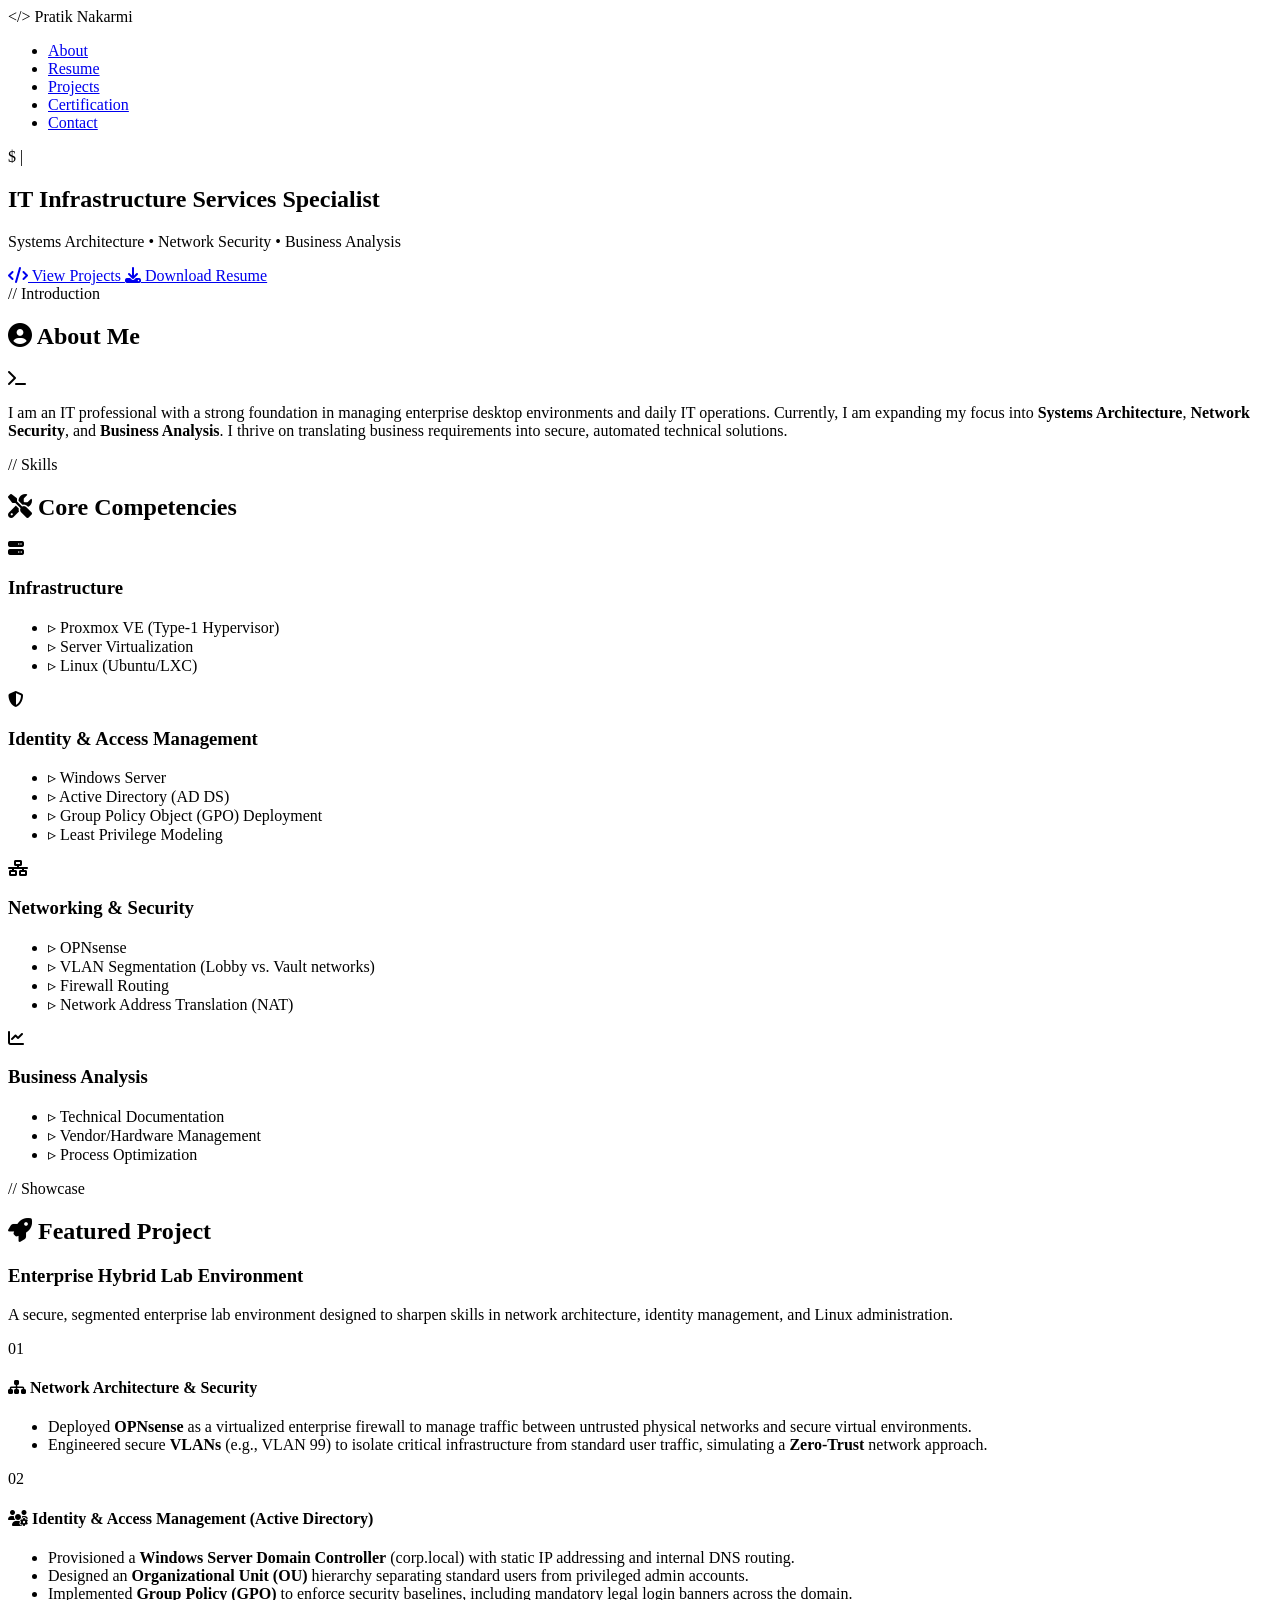
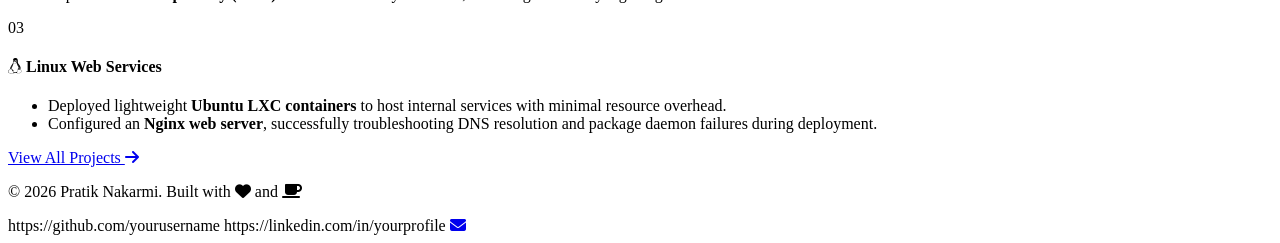
==== html/index.html @ 3f7ad0c5 "Rename index.html to html/index.html" ====
<!DOCTYPE html>
<html lang="en">
<head>
    <meta charset="UTF-8">
    <meta name="viewport" content="width=device-width, initial-scale=1.0">
    <title>Pratik Nakarmi | IT Infrastructure Specialist</title>
    
    <!-- This links to our custom stylesheet -->
    <link rel="stylesheet" href="css/style.css">
    
    <!-- Font Awesome for icons (networking, server icons, etc.) -->
    <link rel="stylesheet" href="https://cdnjs.cloudflare.com/ajax/libs/font-awesome/6.4.0/css/all.min.css">
    
    <!-- Google Fonts for a modern, clean look -->
    <link href="https://fonts.googleapis.com/css2?family=Inter:wght@300;400;600;700&family=Fira+Code:wght@400;500&display=swap" rel="stylesheet">
</head>
    <link rel="stylesheet" href="style.css">

    <script src="main.js"></script>
    <body>
    <!-- Navigation Bar - Sticky at the top -->
    <nav class="navbar">
        <div class="container">
            <!-- Your name/logo on the left -->
            <div class="nav-brand">
                <span class="brand-icon">&lt;/&gt;</span>
                <span class="brand-name">Pratik Nakarmi</span>
            </div>
            
            <!-- Navigation links on the right -->
            <ul class="nav-links">
                <li><a href="index.html" class="active">About</a></li>
                <li><a href="resume.html">Resume</a></li>
                <li><a href="projects.html">Projects</a></li>
                <li><a href="Certification.html">Certification</a></li>
                <li><a href="contact.html">Contact</a></li>
            </ul>
            
            <!-- Mobile menu toggle (hamburger icon) -->
            <div class="hamburger">
                <span></span>
                <span></span>
                <span></span>
            </div>
        </div>
    </nav>

    <!-- Hero Section - First thing visitors see -->
    <section class="hero">
        <div class="container">
            <!-- Animated background effect -->
            <div class="hero-background">
                <div class="grid-overlay"></div>
            </div>
            
            <div class="hero-content">
                <!-- Terminal-style greeting animation -->
                <div class="terminal-text">
                    <span class="prompt">$</span>
                    <span class="typed-text"></span>
                    <span class="cursor">|</span>
                </div>
                
                <h1 class="hero-title">
                    IT Infrastructure Services Specialist
                </h1>
                
                <p class="hero-subtitle">
                    Systems Architecture • Network Security • Business Analysis
                </p>
                
                <!-- Call-to-action buttons -->
                <div class="hero-buttons">
                    <a href="projects.html" class="btn btn-primary">
                        <i class="fas fa-code"></i> View Projects
                    </a>
                    <a href="assets/resume.pdf" download class="btn btn-secondary">
                        <i class="fas fa-download"></i> Download Resume
                    </a>
                </div>
            </div>
        </div>
    </section>

    <!-- About Me Section -->
    <section class="about">
        <div class="container">
            <div class="section-header">
                <span class="section-tag">// Introduction</span>
                <h2 class="section-title">
                    <i class="fas fa-user-circle"></i> About Me
                </h2>
            </div>
            
            <div class="about-content">
                <!-- Profile card with glowing border effect -->
                <div class="profile-card">
                    <div class="profile-icon">
                        <i class="fas fa-terminal"></i>
                    </div>
                    <p class="about-text">
                        I am an IT professional with a strong foundation in managing enterprise desktop environments and daily IT operations. Currently, I am expanding my focus into <strong>Systems Architecture</strong>, <strong>Network Security</strong>, and <strong>Business Analysis</strong>. I thrive on translating business requirements into secure, automated technical solutions.
                    </p>
                </div>
            </div>
        </div>
    </section>

    <!-- Core Competencies Section -->
    <section class="competencies">
        <div class="container">
            <div class="section-header">
                <span class="section-tag">// Skills</span>
                <h2 class="section-title">
                    <i class="fas fa-tools"></i> Core Competencies
                </h2>
            </div>
            
            <!-- Grid of skill cards with hover effects -->
            <div class="competencies-grid">
                
                <!-- Infrastructure Card -->
                <div class="competency-card">
                    <div class="card-icon">
                        <i class="fas fa-server"></i>
                    </div>
                    <h3 class="card-title">Infrastructure</h3>
                    <ul class="card-list">
                        <li><span class="bullet">▹</span> Proxmox VE (Type-1 Hypervisor)</li>
                        <li><span class="bullet">▹</span> Server Virtualization</li>
                        <li><span class="bullet">▹</span> Linux (Ubuntu/LXC)</li>
                    </ul>
                </div>

                <!-- Identity & Access Management Card -->
                <div class="competency-card">
                    <div class="card-icon">
                        <i class="fas fa-shield-alt"></i>
                    </div>
                    <h3 class="card-title">Identity & Access Management</h3>
                    <ul class="card-list">
                        <li><span class="bullet">▹</span> Windows Server</li>
                        <li><span class="bullet">▹</span> Active Directory (AD DS)</li>
                        <li><span class="bullet">▹</span> Group Policy Object (GPO) Deployment</li>
                        <li><span class="bullet">▹</span> Least Privilege Modeling</li>
                    </ul>
                </div>

                <!-- Networking & Security Card -->
                <div class="competency-card">
                    <div class="card-icon">
                        <i class="fas fa-network-wired"></i>
                    </div>
                    <h3 class="card-title">Networking & Security</h3>
                    <ul class="card-list">
                        <li><span class="bullet">▹</span> OPNsense</li>
                        <li><span class="bullet">▹</span> VLAN Segmentation (Lobby vs. Vault networks)</li>
                        <li><span class="bullet">▹</span> Firewall Routing</li>
                        <li><span class="bullet">▹</span> Network Address Translation (NAT)</li>
                    </ul>
                </div>

                <!-- Business Analysis Card -->
                <div class="competency-card">
                    <div class="card-icon">
                        <i class="fas fa-chart-line"></i>
                    </div>
                    <h3 class="card-title">Business Analysis</h3>
                    <ul class="card-list">
                        <li><span class="bullet">▹</span> Technical Documentation</li>
                        <li><span class="bullet">▹</span> Vendor/Hardware Management</li>
                        <li><span class="bullet">▹</span> Process Optimization</li>
                    </ul>
                </div>

            </div>
        </div>
    </section>

    <!-- Featured Project Section -->
    <section class="featured-project">
        <div class="container">
            <div class="section-header">
                <span class="section-tag">// Showcase</span>
                <h2 class="section-title">
                    <i class="fas fa-rocket"></i> Featured Project
                </h2>
            </div>

            <!-- Main project card -->
            <div class="project-showcase">
                <div class="project-header">
                    <h3 class="project-title">Enterprise Hybrid Lab Environment</h3>
                    <p class="project-subtitle">
                        A secure, segmented enterprise lab environment designed to sharpen skills in network architecture, identity management, and Linux administration.
                    </p>
                </div>

                <!-- Three detailed subsections -->
                <div class="project-details">
                    
                    <!-- Network Architecture -->
                    <div class="detail-card">
                        <div class="detail-number">01</div>
                        <div class="detail-content">
                            <h4 class="detail-title">
                                <i class="fas fa-sitemap"></i> Network Architecture & Security
                            </h4>
                            <ul class="detail-list">
                                <li>Deployed <strong>OPNsense</strong> as a virtualized enterprise firewall to manage traffic between untrusted physical networks and secure virtual environments.</li>
                                <li>Engineered secure <strong>VLANs</strong> (e.g., VLAN 99) to isolate critical infrastructure from standard user traffic, simulating a <strong>Zero-Trust</strong> network approach.</li>
                            </ul>
                        </div>
                    </div>

                    <!-- Active Directory -->
                    <div class="detail-card">
                        <div class="detail-number">02</div>
                        <div class="detail-content">
                            <h4 class="detail-title">
                                <i class="fas fa-users-cog"></i> Identity & Access Management (Active Directory)
                            </h4>
                            <ul class="detail-list">
                                <li>Provisioned a <strong>Windows Server Domain Controller</strong> (corp.local) with static IP addressing and internal DNS routing.</li>
                                <li>Designed an <strong>Organizational Unit (OU)</strong> hierarchy separating standard users from privileged admin accounts.</li>
                                <li>Implemented <strong>Group Policy (GPO)</strong> to enforce security baselines, including mandatory legal login banners across the domain.</li>
                            </ul>
                        </div>
                    </div>

                    <!-- Linux Web Services -->
                    <div class="detail-card">
                        <div class="detail-number">03</div>
                        <div class="detail-content">
                            <h4 class="detail-title">
                                <i class="fab fa-linux"></i> Linux Web Services
                            </h4>
                            <ul class="detail-list">
                                <li>Deployed lightweight <strong>Ubuntu LXC containers</strong> to host internal services with minimal resource overhead.</li>
                                <li>Configured an <strong>Nginx web server</strong>, successfully troubleshooting DNS resolution and package daemon failures during deployment.</li>
                            </ul>
                        </div>
                    </div>

                </div>

                <!-- Link to more projects -->
                <div class="project-cta">
                    <a href="projects.html" class="btn btn-outline">
                        View All Projects <i class="fas fa-arrow-right"></i>
                    </a>
                </div>
            </div>
        </div>
    </section>

    <!-- Footer -->
    <footer class="footer">
        <div class="container">
            <p class="footer-text">
                &copy; 2026 Pratik Nakarmi. Built with <i class="fas fa-heart"></i> and <i class="fas fa-coffee"></i>
            </p>
            <div class="footer-links">
                https://github.com/yourusername
                https://linkedin.com/in/yourprofile
                <a href="mailto:your.email@gmail.com" title="Email">
                    <i class="fas fa-envelope"></i>
                </a>
            </div>
        </div>
    </footer>

    <!-- Link to JavaScript file -->
    <script src="js/main.js"></script>
</body>
</html>
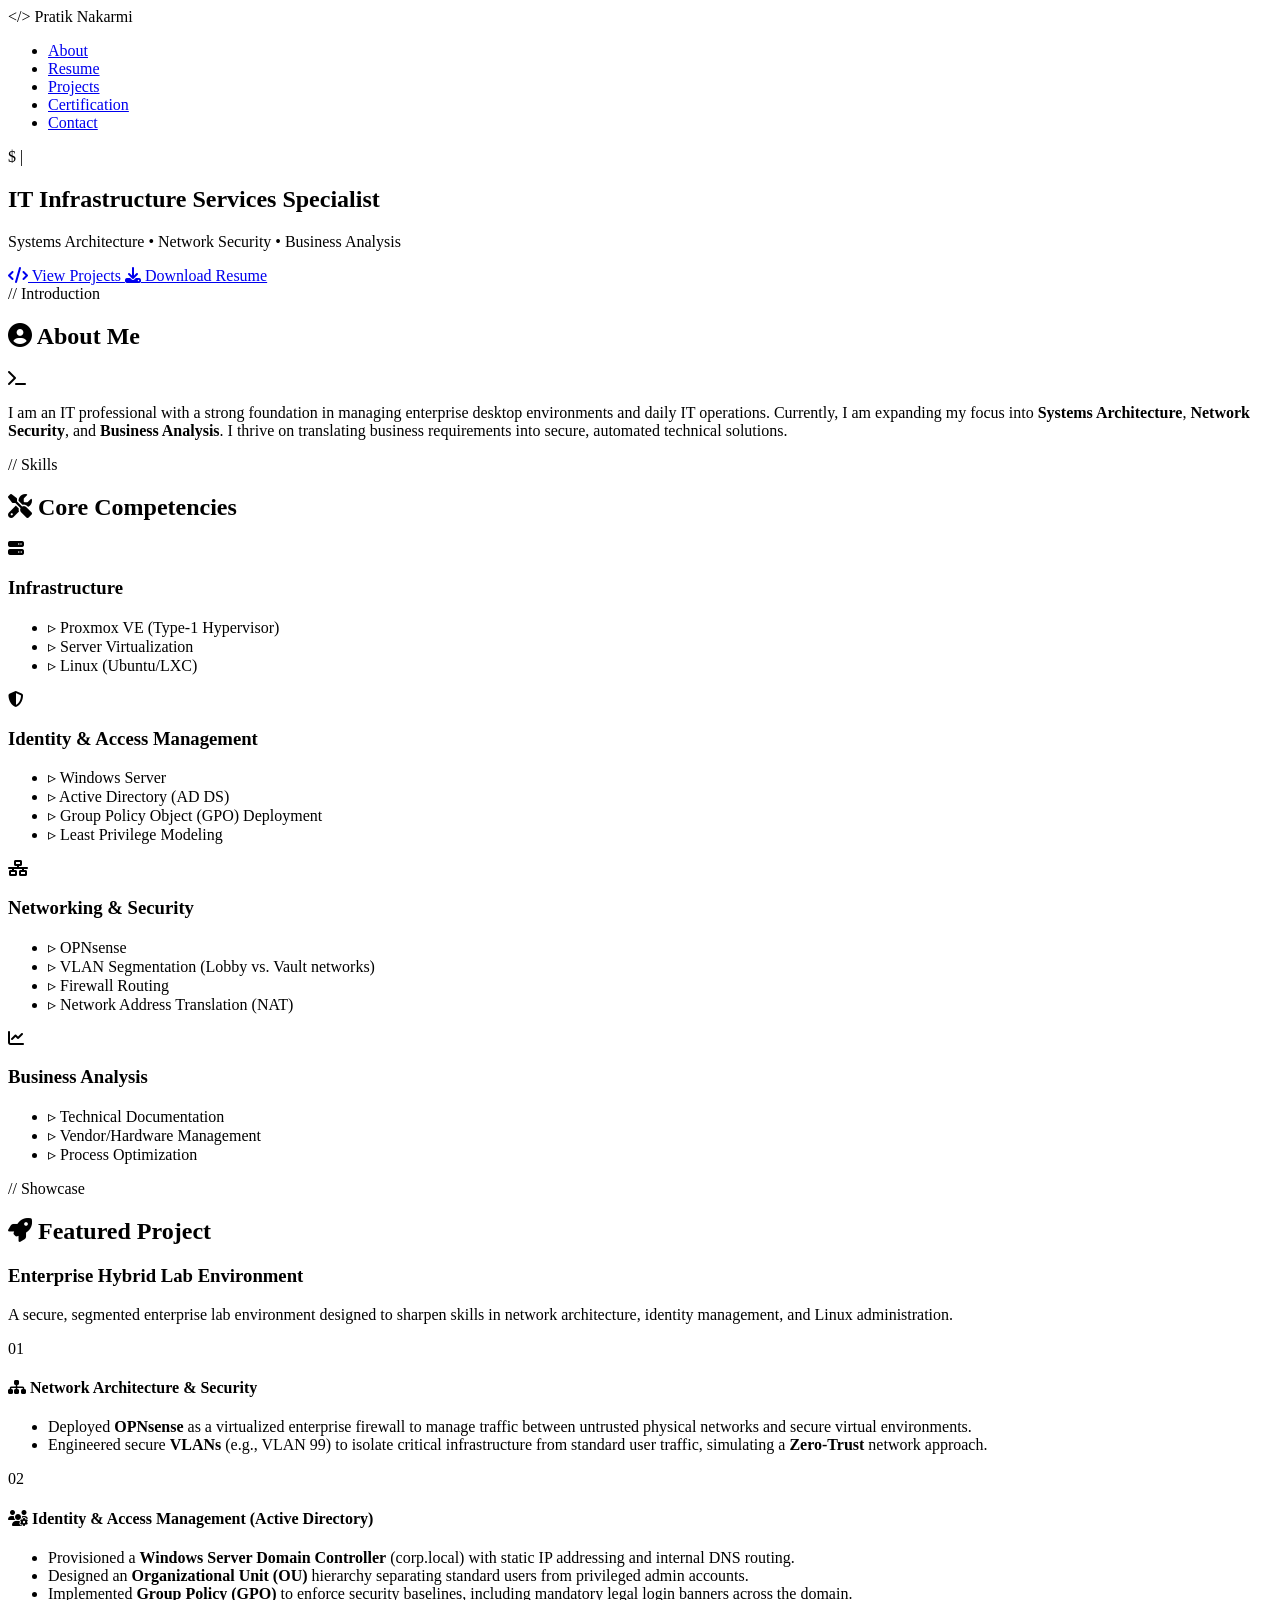
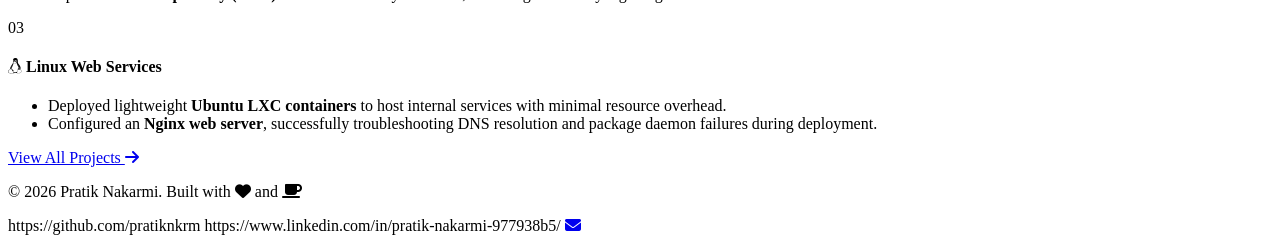
==== commit 4bc19412: "Update index.html" ====
--- a/html/index.html
+++ b/html/index.html
@@ -14,9 +14,9 @@
     <!-- Google Fonts for a modern, clean look -->
     <link href="https://fonts.googleapis.com/css2?family=Inter:wght@300;400;600;700&family=Fira+Code:wght@400;500&display=swap" rel="stylesheet">
 </head>
-    <link rel="stylesheet" href="style.css">
-
-    <script src="main.js"></script>
+    <link rel="stylesheet" href="css/style.css">
+
+    <script src="js/main.js"></script>
     <body>
     <!-- Navigation Bar - Sticky at the top -->
     <nav class="navbar">
@@ -29,11 +29,11 @@
             
             <!-- Navigation links on the right -->
             <ul class="nav-links">
-                <li><a href="index.html" class="active">About</a></li>
-                <li><a href="resume.html">Resume</a></li>
-                <li><a href="projects.html">Projects</a></li>
-                <li><a href="Certification.html">Certification</a></li>
-                <li><a href="contact.html">Contact</a></li>
+                <li><a href="html/index.html" class="active">About</a></li>
+                <li><a href="html/resume.html">Resume</a></li>
+                <li><a href="html/projects.html">Projects</a></li>
+                <li><a href="html/Certification.html">Certification</a></li>
+                <li><a href="html/contact.html">Contact</a></li>
             </ul>
             
             <!-- Mobile menu toggle (hamburger icon) -->
@@ -246,7 +246,7 @@
 
                 <!-- Link to more projects -->
                 <div class="project-cta">
-                    <a href="projects.html" class="btn btn-outline">
+                    <a href="html/projects.html" class="btn btn-outline">
                         View All Projects <i class="fas fa-arrow-right"></i>
                     </a>
                 </div>
@@ -261,9 +261,9 @@
                 &copy; 2026 Pratik Nakarmi. Built with <i class="fas fa-heart"></i> and <i class="fas fa-coffee"></i>
             </p>
             <div class="footer-links">
-                https://github.com/yourusername
-                https://linkedin.com/in/yourprofile
-                <a href="mailto:your.email@gmail.com" title="Email">
+                https://github.com/pratiknkrm
+                https://www.linkedin.com/in/pratik-nakarmi-977938b5/
+                <a href="mailto:pratiknkrm@gmail.com" title="Email">
                     <i class="fas fa-envelope"></i>
                 </a>
             </div>
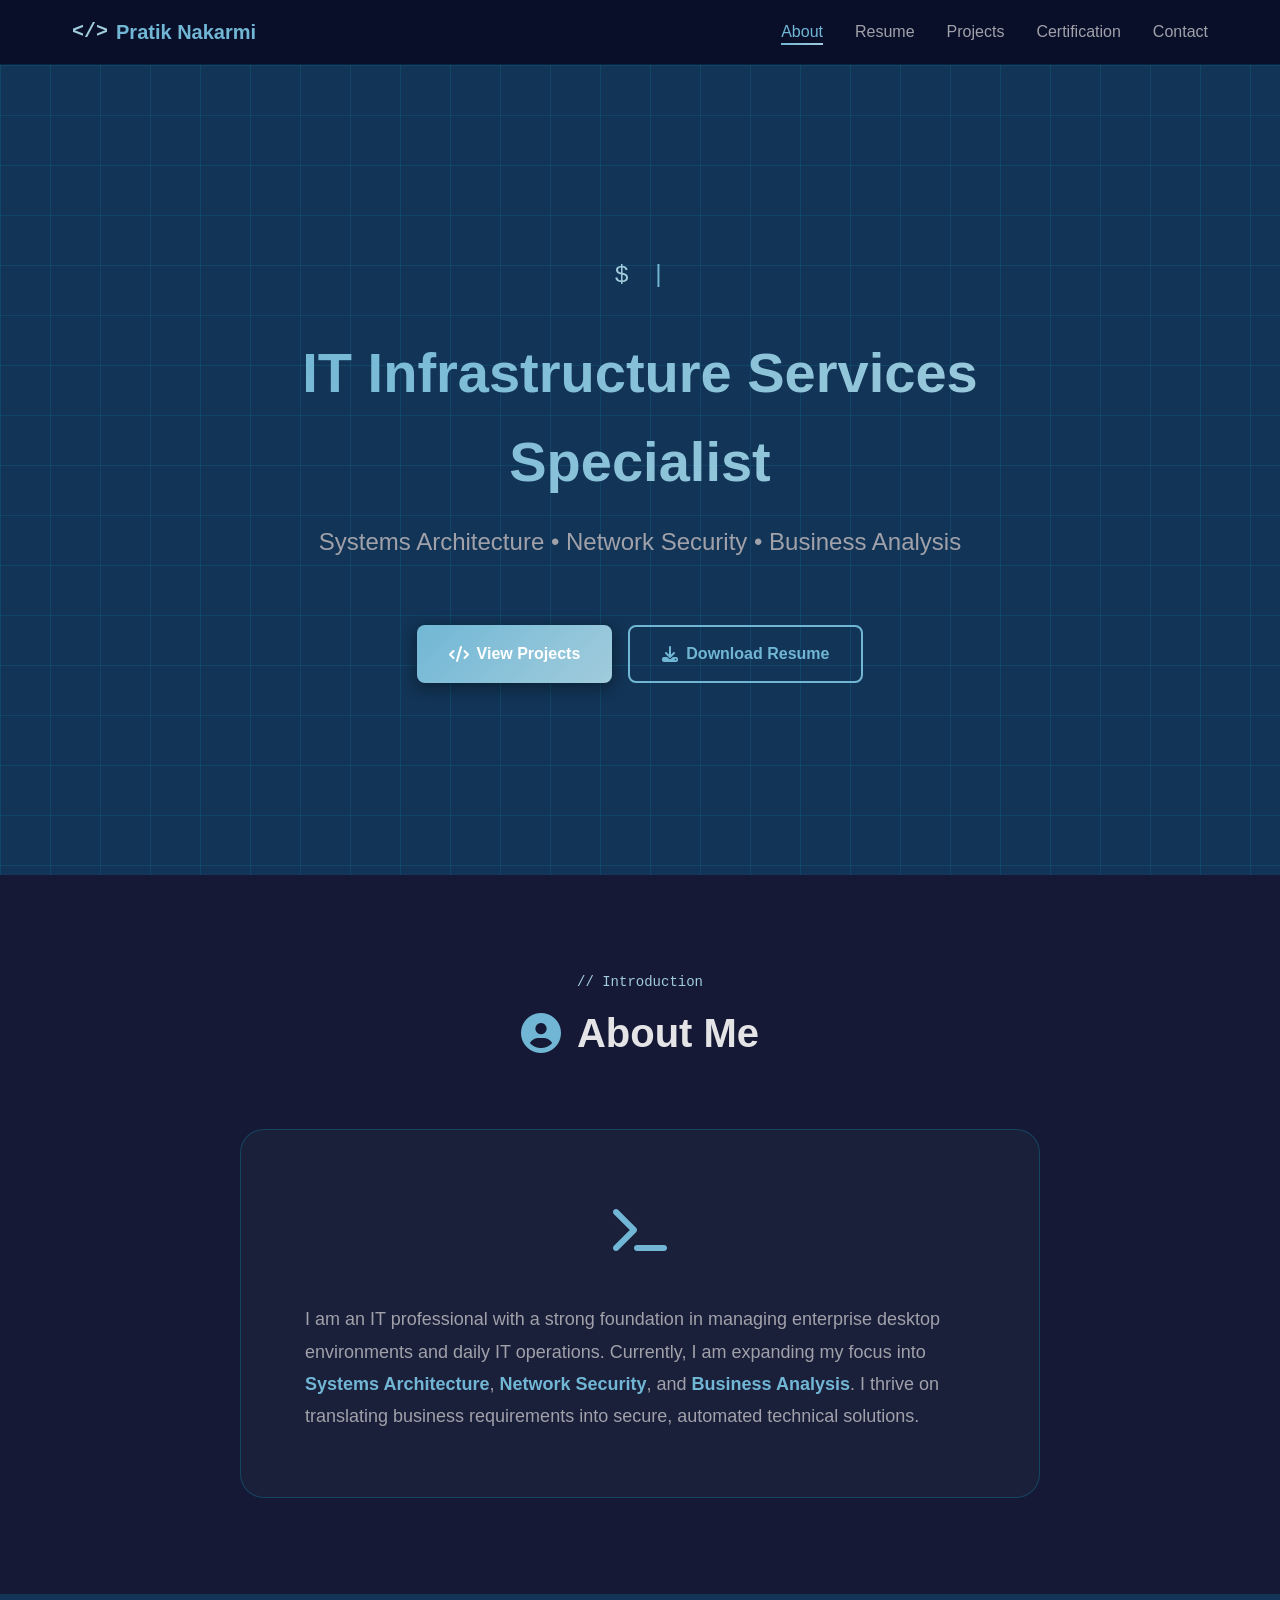
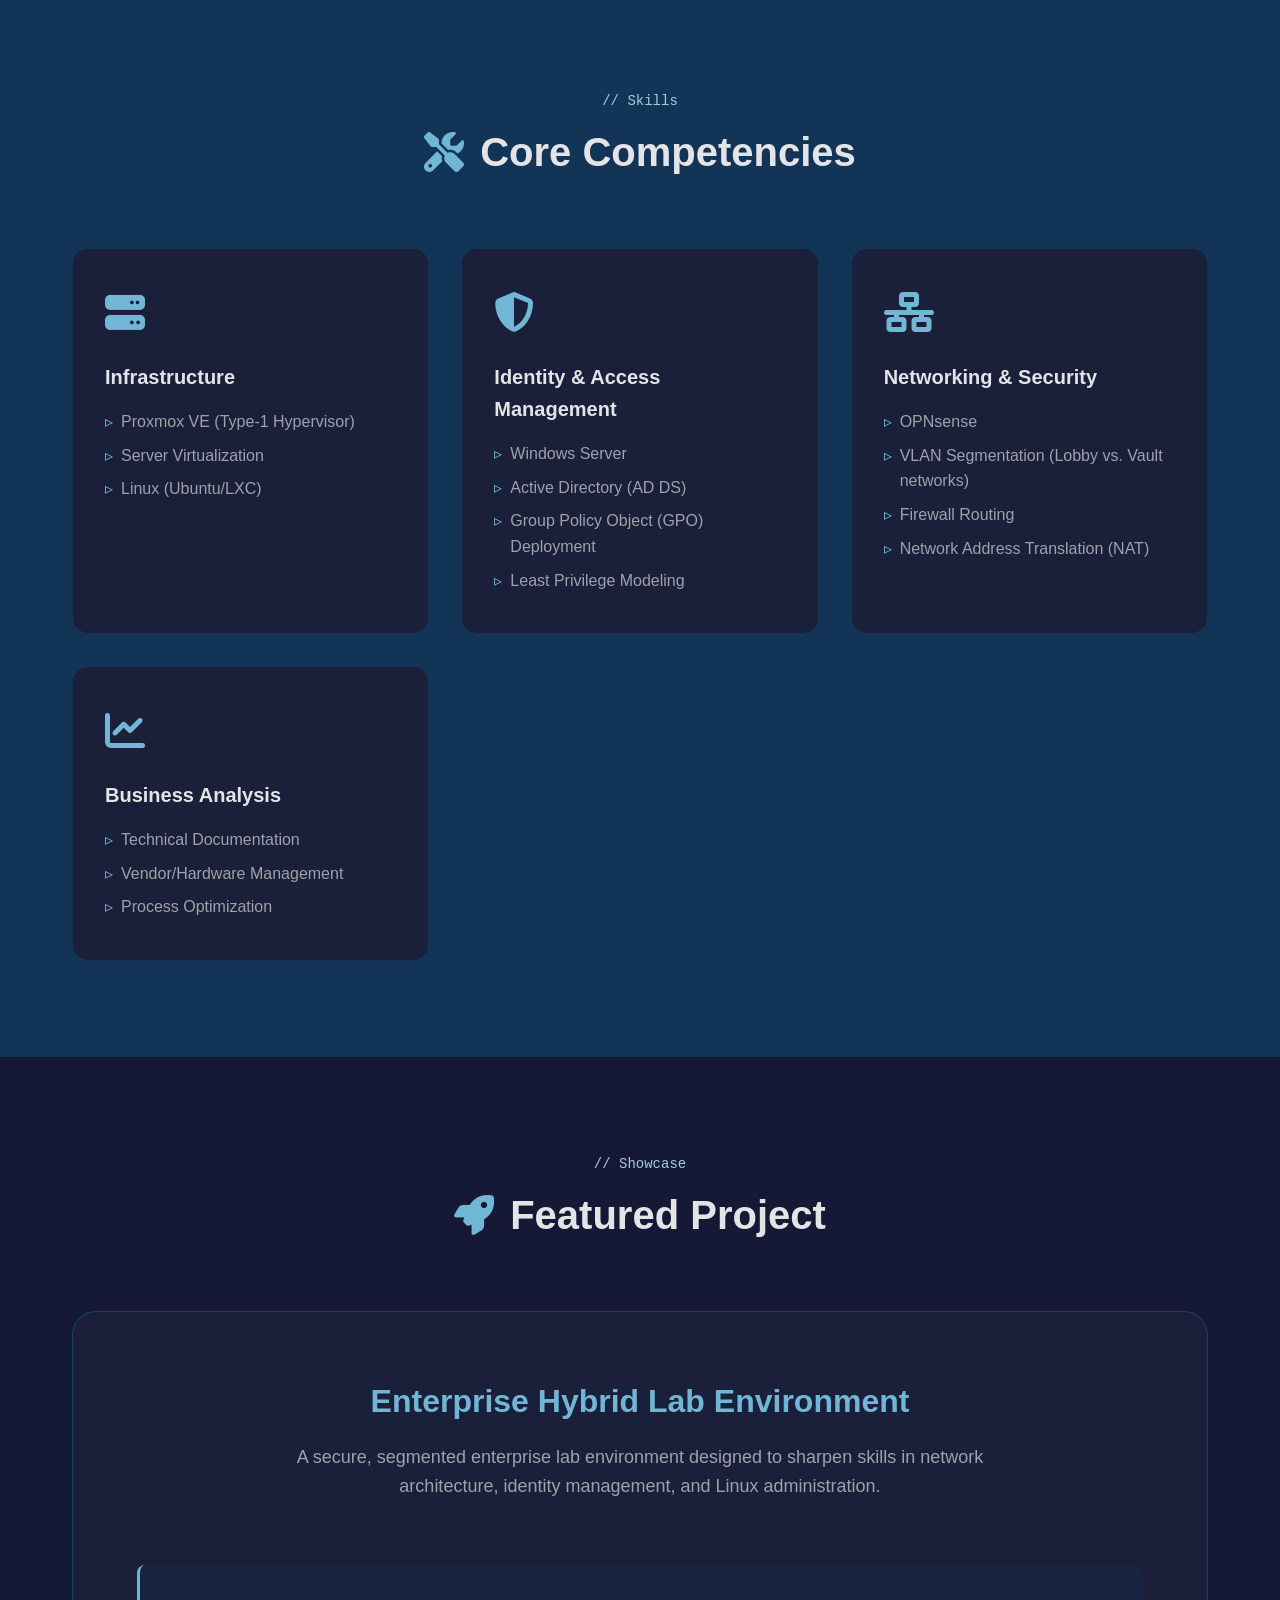
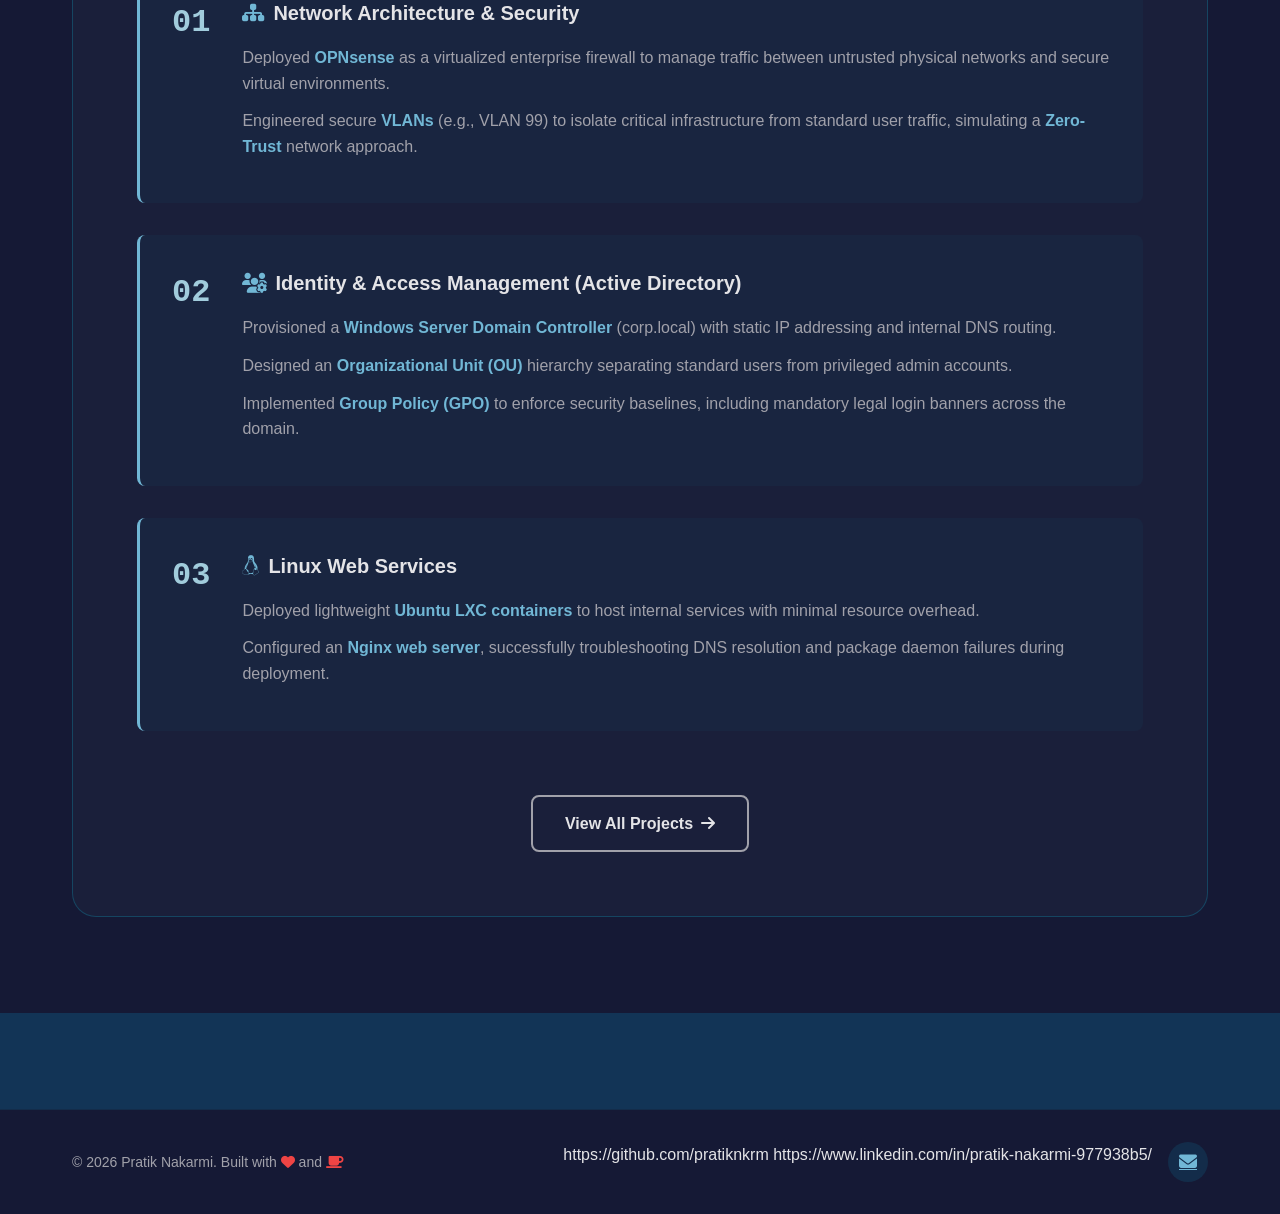
==== commit a8459fdd: "Update index.html" ====
--- a/html/index.html
+++ b/html/index.html
@@ -14,9 +14,8 @@
     <!-- Google Fonts for a modern, clean look -->
     <link href="https://fonts.googleapis.com/css2?family=Inter:wght@300;400;600;700&family=Fira+Code:wght@400;500&display=swap" rel="stylesheet">
 </head>
-    <link rel="stylesheet" href="css/style.css">
-
-    <script src="js/main.js"></script>
+ <link rel="stylesheet" href="../css/style.css">
+ <script src="../Js/main.js"></script>
     <body>
     <!-- Navigation Bar - Sticky at the top -->
     <nav class="navbar">
--- a/css/style.css
+++ b/css/style.css
@@ -0,0 +1,1451 @@
+/* ========================================
+   RESET & BASE STYLES
+   ======================================== */
+
+/* 
+  This removes default browser styling so we have a clean slate
+  box-sizing: border-box makes width/height calculations easier
+*/
+* {
+    margin: 0;
+    padding: 0;
+    box-sizing: border-box;
+}
+
+/* 
+  CSS Variables (Custom Properties) - Define our color palette once, use everywhere
+  This makes it easy to switch themes or adjust colors later
+*/
+:root {
+    /* Dark theme colors */
+    --bg-primary: #123456;        /* Deep navy background */
+    --bg-secondary: #151935;      /* Slightly lighter sections */
+    --bg-card: #1a1f3a;           /* Card backgrounds */
+    
+    /* Accent colors */
+    
+--accent-primary: #71B7D5;
+  --accent-secondary: #a1ccdc;
+  --accent-gradient: linear-gradient(135deg, #71B7D5 0%, #a1ccdc 100%);
+
+    
+    /* Text colors */
+    --text-primary: #e4e4e7;      /* Almost white */
+    --text-secondary: #a1a1aa;    /* Gray for less important text */
+    --text-muted: #71717a;        /* Very muted text */
+    
+    /* Other colors */
+    --success: #22c55e;
+    --warning: #f59e0b;
+    --error: #ef4444;
+    
+    /* Spacing system (keeps spacing consistent) */
+    --spacing-xs: 0.5rem;    /* 8px */
+    --spacing-sm: 1rem;      /* 16px */
+    --spacing-md: 2rem;      /* 32px */
+    --spacing-lg: 4rem;      /* 64px */
+    --spacing-xl: 6rem;      /* 96px */
+    
+    /* Border radius */
+    --radius-sm: 0.5rem;
+    --radius-md: 1rem;
+    --radius-lg: 1.5rem;
+    
+    /* Shadows for depth */
+    --shadow-sm: 0 2px 8px rgba(0, 0, 0, 0.3);
+    --shadow-md: 0 4px 16px rgba(0, 0, 0, 0.4);
+    --shadow-lg: 0 8px 32px rgba(0, 0, 0, 0.5);
+    --shadow-glow: 0 0 20px rgba(0, 217, 255, 0.3);
+    
+    /* Transitions */
+    --transition-fast: 0.2s ease;
+    --transition-normal: 0.3s ease;
+    --transition-slow: 0.5s ease;
+}
+
+/* 
+  Base HTML styling
+  font-size: 16px is the root, all rem units are based on this
+*/
+html {
+    font-size: 16px;
+    scroll-behavior: smooth;  /* Smooth scrolling when clicking anchor links */
+}
+
+body {
+    font-family: 'Inter', sans-serif;  /* Clean, modern font */
+    background-color: var(--bg-primary);
+    color: var(--text-primary);
+    line-height: 1.6;  /* Comfortable reading height */
+    overflow-x: hidden;  /* Prevent horizontal scroll */
+}
+
+/* Container for centering content with max-width */
+.container {
+    max-width: 1200px;  /* Content won't get too wide on large screens */
+    margin: 0 auto;      /* Center it */
+    padding: 0 var(--spacing-md);  /* Breathing room on sides */
+}
+
+/* ========================================
+   NAVIGATION BAR
+   ======================================== */
+
+/* 
+  Sticky navbar that stays at top when scrolling
+  z-index: 1000 keeps it above other content
+*/
+.navbar {
+    position: sticky;
+    top: 0;
+    background: rgba(10, 14, 39, 0.95);  /* Slightly transparent */
+    backdrop-filter: blur(10px);  /* Blur effect for content behind */
+    border-bottom: 1px solid rgba(0, 217, 255, 0.1);
+    padding: var(--spacing-sm) 0;
+    z-index: 1000;
+}
+
+.navbar .container {
+    display: flex;
+    justify-content: space-between;  /* Brand on left, links on right */
+    align-items: center;
+}
+
+/* Logo/brand section */
+.nav-brand {
+    display: flex;
+    align-items: center;
+    gap: var(--spacing-xs);
+    font-size: 1.25rem;
+    font-weight: 700;
+    color: var(--accent-primary);
+}
+
+.brand-icon {
+    font-family: 'Fira Code', monospace;  /* Monospace for code-like look */
+    color: var(--accent-secondary);
+}
+
+/* Navigation links list */
+.nav-links {
+    display: flex;
+    list-style: none;
+    gap: var(--spacing-md);
+}
+
+.nav-links a {
+    color: var(--text-secondary);
+    text-decoration: none;
+    font-weight: 500;
+    transition: color var(--transition-fast);
+    position: relative;  /* For the underline animation */
+}
+
+/* Underline animation on hover */
+.nav-links a::after {
+    content: '';
+    position: absolute;
+    bottom: -5px;
+    left: 0;
+    width: 0;
+    height: 2px;
+    background: var(--accent-gradient);
+    transition: width var(--transition-normal);
+}
+
+.nav-links a:hover,
+.nav-links a.active {
+    color: var(--accent-primary);
+}
+
+.nav-links a:hover::after,
+.nav-links a.active::after {
+    width: 100%;
+}
+
+/* Hamburger menu for mobile (hidden on desktop) */
+.hamburger {
+    display: none;  /* Will show on mobile via media query */
+    flex-direction: column;
+    gap: 5px;
+    cursor: pointer;
+}
+
+.hamburger span {
+    width: 25px;
+    height: 3px;
+    background: var(--accent-primary);
+    border-radius: 3px;
+    transition: var(--transition-fast);
+}
+
+/* ========================================
+   HERO SECTION
+   ======================================== */
+
+.hero {
+    position: relative;
+    min-height: 90vh;  /* Almost full viewport height */
+    display: flex;
+    align-items: center;
+    justify-content: center;
+    overflow: hidden;
+}
+
+/* Animated grid background effect */
+.hero-background {
+    position: absolute;
+    inset: 0;  /* Shorthand for top:0, right:0, bottom:0, left:0 */
+    z-index: 0;
+}
+
+.grid-overlay {
+    position: absolute;
+    inset: 0;
+    /* Creates a grid pattern using gradients */
+    background-image: 
+        linear-gradient(rgba(0, 217, 255, 0.1) 1px, transparent 1px),
+        linear-gradient(90deg, rgba(0, 217, 255, 0.1) 1px, transparent 1px);
+    background-size: 50px 50px;
+    animation: gridMove 20s linear infinite;  /* Subtle moving grid */
+}
+
+@keyframes gridMove {
+    0% {
+        transform: translate(0, 0);
+    }
+    100% {
+        transform: translate(50px, 50px);
+    }
+}
+
+.hero-content {
+    position: relative;
+    z-index: 1;
+    text-align: center;
+    max-width: 800px;
+}
+
+/* Terminal-style typing effect */
+.terminal-text {
+    font-family: 'Fira Code', monospace;
+    font-size: 1.5rem;
+    color: var(--accent-primary);
+    margin-bottom: var(--spacing-md);
+}
+
+.prompt {
+    color: var(--accent-secondary);
+    margin-right: 0.5rem;
+}
+
+.cursor {
+    animation: blink 1s infinite;  /* Blinking cursor */
+}
+
+@keyframes blink {
+    0%, 50% { opacity: 1; }
+    51%, 100% { opacity: 0; }
+}
+
+.hero-title {
+    font-size: 3.5rem;
+    font-weight: 700;
+    margin-bottom: var(--spacing-sm);
+    background: var(--accent-gradient);
+    -webkit-background-clip: text;  /* Gradient text effect */
+    -webkit-text-fill-color: transparent;
+    background-clip: text;
+}
+
+.hero-subtitle {
+    font-size: 1.5rem;
+    color: var(--text-secondary);
+    margin-bottom: var(--spacing-lg);
+}
+
+.hero-buttons {
+    display: flex;
+    gap: var(--spacing-sm);
+    justify-content: center;
+    flex-wrap: wrap;  /* Wrap on small screens */
+}
+
+/* ========================================
+   BUTTONS
+   ======================================== */
+
+.btn {
+    display: inline-flex;
+    align-items: center;
+    gap: 0.5rem;
+    padding: 0.875rem 2rem;
+    border-radius: var(--radius-sm);
+    font-weight: 600;
+    text-decoration: none;
+    transition: all var(--transition-normal);
+    cursor: pointer;
+    border: none;
+}
+
+.btn-primary {
+    background: var(--accent-gradient);
+    color: white;
+    box-shadow: var(--shadow-md);
+}
+
+.btn-primary:hover {
+    transform: translateY(-2px);  /* Lift effect */
+    box-shadow: var(--shadow-lg), var(--shadow-glow);
+}
+
+.btn-secondary {
+    background: transparent;
+    color: var(--accent-primary);
+    border: 2px solid var(--accent-primary);
+}
+
+.btn-secondary:hover {
+    background: rgba(0, 217, 255, 0.1);
+    transform: translateY(-2px);
+}
+
+.btn-outline {
+    background: transparent;
+    color: var(--text-primary);
+    border: 2px solid var(--text-secondary);
+}
+
+.btn-outline:hover {
+    border-color: var(--accent-primary);
+    color: var(--accent-primary);
+}
+
+.btn-large {
+    padding: 1.25rem 3rem;
+    font-size: 1.125rem;
+}
+
+/* ========================================
+   SECTIONS
+   ======================================== */
+
+section {
+    padding: var(--spacing-xl) 0;
+}
+
+.section-header {
+    text-align: center;
+    margin-bottom: var(--spacing-lg);
+}
+
+.section-tag {
+    font-family: 'Fira Code', monospace;
+    color: var(--accent-secondary);
+    font-size: 0.875rem;
+    display: block;
+    margin-bottom: var(--spacing-xs);
+}
+
+.section-title {
+    font-size: 2.5rem;
+    font-weight: 700;
+    margin-bottom: var(--spacing-sm);
+    display: flex;
+    align-items: center;
+    justify-content: center;
+    gap: var(--spacing-sm);
+}
+
+.section-title i {
+    color: var(--accent-primary);
+}
+
+.section-description {
+    font-size: 1.125rem;
+    color: var(--text-secondary);
+    max-width: 700px;
+    margin: 0 auto;
+}
+
+/* ========================================
+   ABOUT SECTION
+   ======================================== */
+
+.about {
+    background: var(--bg-secondary);
+}
+
+.about-content {
+    display: flex;
+    justify-content: center;
+}
+
+.profile-card {
+    background: var(--bg-card);
+    border: 1px solid rgba(0, 217, 255, 0.2);
+    border-radius: var(--radius-lg);
+    padding: var(--spacing-lg);
+    max-width: 800px;
+    position: relative;
+    overflow: hidden;
+}
+
+/* Glowing border effect */
+.profile-card::before {
+    content: '';
+    position: absolute;
+    inset: -2px;
+    background: var(--accent-gradient);
+    border-radius: var(--radius-lg);
+    opacity: 0;
+    transition: opacity var(--transition-normal);
+    z-index: 0;
+}
+
+.profile-card:hover::before {
+    opacity: 0.3;
+}
+
+.profile-card > * {
+    position: relative;
+    z-index: 1;
+}
+
+.profile-icon {
+    font-size: 3rem;
+    color: var(--accent-primary);
+    margin-bottom: var(--spacing-md);
+    text-align: center;
+}
+
+.about-text {
+    font-size: 1.125rem;
+    line-height: 1.8;
+    color: var(--text-secondary);
+}
+
+.about-text strong {
+    color: var(--accent-primary);
+    font-weight: 600;
+}
+
+/* ========================================
+   COMPETENCIES SECTION
+   ======================================== */
+
+.competencies-grid {
+    display: grid;
+    grid-template-columns: repeat(auto-fit, minmax(280px, 1fr));
+    gap: var(--spacing-md);
+    margin-top: var(--spacing-lg);
+}
+
+.competency-card {
+    background: var(--bg-card);
+    border: 1px solid rgba(0, 217, 255, 0.1);
+    border-radius: var(--radius-md);
+    padding: var(--spacing-md);
+    transition: all var(--transition-normal);
+}
+
+.competency-card:hover {
+    transform: translateY(-5px);
+    border-color: var(--accent-primary);
+    box-shadow: var(--shadow-glow);
+}
+
+.card-icon {
+    font-size: 2.5rem;
+    color: var(--accent-primary);
+    margin-bottom: var(--spacing-sm);
+}
+
+.card-title {
+    font-size: 1.25rem;
+    font-weight: 600;
+    margin-bottom: var(--spacing-sm);
+    color: var(--text-primary);
+}
+
+.card-list {
+    list-style: none;
+}
+
+.card-list li {
+    color: var(--text-secondary);
+    margin-bottom: 0.5rem;
+    display: flex;
+    align-items: flex-start;
+    gap: 0.5rem;
+}
+
+.bullet {
+    color: var(--accent-primary);
+    flex-shrink: 0;
+}
+
+/* ========================================
+   FEATURED PROJECT SECTION
+   ======================================== */
+
+.featured-project {
+    background: var(--bg-secondary);
+}
+
+.project-showcase {
+    background: var(--bg-card);
+    border-radius: var(--radius-lg);
+    padding: var(--spacing-lg);
+    border: 1px solid rgba(0, 217, 255, 0.2);
+}
+
+.project-header {
+    text-align: center;
+    margin-bottom: var(--spacing-lg);
+}
+
+.project-title {
+    font-size: 2rem;
+    font-weight: 700;
+    color: var(--accent-primary);
+    margin-bottom: var(--spacing-sm);
+}
+
+.project-subtitle {
+    font-size: 1.125rem;
+    color: var(--text-secondary);
+    max-width: 700px;
+    margin: 0 auto;
+}
+
+.project-details {
+    display: flex;
+    flex-direction: column;
+    gap: var(--spacing-md);
+    margin-bottom: var(--spacing-lg);
+}
+
+.detail-card {
+    display: flex;
+    gap: var(--spacing-md);
+    background: rgba(0, 217, 255, 0.03);
+    border-left: 3px solid var(--accent-primary);
+    padding: var(--spacing-md);
+    border-radius: var(--radius-sm);
+}
+
+.detail-number {
+    font-size: 2rem;
+    font-weight: 700;
+    color: var(--accent-secondary);
+    font-family: 'Fira Code', monospace;
+    flex-shrink: 0;
+}
+
+.detail-title {
+    font-size: 1.25rem;
+    font-weight: 600;
+    margin-bottom: var(--spacing-sm);
+    color: var(--text-primary);
+    display: flex;
+    align-items: center;
+    gap: 0.5rem;
+}
+
+.detail-title i {
+    color: var(--accent-primary);
+}
+
+.detail-list {
+    list-style: none;
+    color: var(--text-secondary);
+}
+
+.detail-list li {
+    margin-bottom: 0.75rem;
+    line-height: 1.6;
+}
+
+.detail-list strong {
+    color: var(--accent-primary);
+}
+
+.project-cta {
+    text-align: center;
+}
+
+/* ========================================
+   PROJECTS PAGE
+   ======================================== */
+
+.projects-section {
+    min-height: 80vh;
+    padding-top: calc(var(--spacing-xl) + 60px);  /* Account for navbar */
+}
+
+.projects-grid {
+    display: grid;
+    grid-template-columns: repeat(auto-fit, minmax(320px, 1fr));
+    gap: var(--spacing-md);
+    margin-bottom: var(--spacing-lg);
+}
+
+.project-card {
+    background: var(--bg-card);
+    border: 1px solid rgba(0, 217, 255, 0.1);
+    border-radius: var(--radius-md);
+    padding: var(--spacing-md);
+    transition: all var(--transition-normal);
+    display: flex;
+    flex-direction: column;
+}
+
+.project-card:hover {
+    transform: translateY(-5px);
+    border-color: var(--accent-primary);
+    box-shadow: var(--shadow-glow);
+}
+
+.project-card-header {
+    display: flex;
+    justify-content: space-between;
+    align-items: flex-start;
+    margin-bottom: var(--spacing-sm);
+}
+
+.project-card-icon {
+    font-size: 2rem;
+    color: var(--accent-primary);
+}
+
+.project-tags {
+    display: flex;
+    gap: 0.5rem;
+    flex-wrap: wrap;
+}
+
+.tag {
+    background: rgba(0, 217, 255, 0.1);
+    color: var(--accent-primary);
+    padding: 0.25rem 0.75rem;
+    border-radius: 1rem;
+    font-size: 0.75rem;
+    font-weight: 500;
+}
+
+.project-card-title {
+    font-size: 1.375rem;
+    font-weight: 600;
+    margin-bottom: var(--spacing-sm);
+}
+
+.project-card-description {
+    color: var(--text-secondary);
+    margin-bottom: var(--spacing-md);
+    flex-grow: 1;
+}
+
+.project-card-footer {
+    margin-top: auto;
+}
+
+.project-link {
+    color: var(--accent-primary);
+    text-decoration: none;
+    font-weight: 500;
+    display: inline-flex;
+    align-items: center;
+    gap: 0.5rem;
+    transition: var(--transition-fast);
+}
+
+.project-link:hover {
+    color: var(--accent-secondary);
+}
+
+.project-link.disabled {
+    color: var(--text-muted);
+    cursor: not-allowed;
+}
+
+.projects-cta {
+    text-align: center;
+    margin-top: var(--spacing-xl);
+}
+
+.cta-text {
+    font-size: 1.25rem;
+    color: var(--text-secondary);
+    margin-bottom: var(--spacing-md);
+}
+
+/* ========================================
+   RESUME PAGE
+   ======================================== */
+
+.resume-section {
+    min-height: 80vh;
+    padding-top: calc(var(--spacing-xl) + 60px);
+}
+
+.resume-download {
+    text-align: center;
+    margin-bottom: var(--spacing-lg);
+}
+
+.resume-content {
+    max-width: 900px;
+    margin: 0 auto;
+}
+
+.resume-preview {
+    background: var(--bg-card);
+    border: 1px solid rgba(0, 217, 255, 0.2);
+    border-radius: var(--radius-lg);
+    padding: var(--spacing-lg);
+}
+
+.resume-preview h2 {
+    font-size: 2.5rem;
+    margin-bottom: 0.5rem;
+    color: var(--accent-primary);
+}
+
+.resume-title {
+    font-size: 1.25rem;
+    color: var(--text-secondary);
+    margin-bottom: 0.5rem;
+}
+
+.resume-location {
+    color: var(--text-muted);
+    margin-bottom: var(--spacing-lg);
+}
+
+.resume-section-block {
+    margin-bottom: var(--spacing-lg);
+}
+
+.resume-section-block h3 {
+    font-size: 1.5rem;
+    margin-bottom: var(--spacing-sm);
+    color: var(--text-primary);
+    display: flex;
+    align-items: center;
+    gap: 0.5rem;
+}
+
+.resume-section-block h3 i {
+    color: var(--accent-primary);
+}
+
+.placeholder-text {
+    color: var(--text-secondary);
+    font-style: italic;
+    background: rgba(0, 217, 255, 0.05);
+    padding: var(--spacing-sm);
+    border-radius: var(--radius-sm);
+    border-left: 3px solid var(--accent-secondary);
+}
+
+.resume-note {
+    background: rgba(123, 47, 247, 0.1);
+    border: 1px solid var(--accent-secondary);
+    border-radius: var(--radius-sm);
+    padding: var(--spacing-sm);
+    color: var(--text-secondary);
+    display: flex;
+    align-items: center;
+    gap: 0.5rem;
+    margin-top: var(--spacing-md);
+}
+
+.resume-note i {
+    color: var(--accent-secondary);
+}
+
+/* ========================================
+   CONTACT PAGE
+   ======================================== */
+
+.contact-section {
+    min-height: 80vh;
+    padding-top: calc(var(--spacing-xl) + 60px);
+}
+
+.contact-grid {
+    display: grid;
+    grid-template-columns: repeat(auto-fit, minmax(260px, 1fr));
+    gap: var(--spacing-md);
+    margin-bottom: var(--spacing-xl);
+}
+
+.contact-card {
+    background: var(--bg-card);
+    border: 1px solid rgba(0, 217, 255, 0.1);
+    border-radius: var(--radius-md);
+    padding: var(--spacing-md);
+    text-align: center;
+    text-decoration: none;
+    color: inherit;
+    transition: all var(--transition-normal);
+    display: flex;
+    flex-direction: column;
+    align-items: center;
+}
+
+.contact-card:not(.static) {
+    cursor: pointer;
+}
+
+.contact-card:not(.static):hover {
+    transform: translateY(-5px);
+    border-color: var(--accent-primary);
+    box-shadow: var(--shadow-glow);
+}
+
+.contact-icon {
+    width: 80px;
+    height: 80px;
+    border-radius: 50%;
+    background: var(--accent-gradient);
+    display: flex;
+    align-items: center;
+    justify-content: center;
+    font-size: 2rem;
+    color: white;
+    margin-bottom: var(--spacing-sm);
+}
+
+.contact-title {
+    font-size: 1.25rem;
+    font-weight: 600;
+    margin-bottom: 0.5rem;
+}
+
+.contact-detail {
+    color: var(--text-secondary);
+    margin-bottom: var(--spacing-sm);
+}
+
+.contact-action {
+    color: var(--accent-primary);
+    font-weight: 500;
+    font-size: 0.875rem;
+    display: flex;
+    align-items: center;
+    gap: 0.5rem;
+}
+
+.contact-cta {
+    max-width: 700px;
+    margin: 0 auto;
+}
+
+.cta-box {
+    background: var(--bg-card);
+    border: 1px solid rgba(0, 217, 255, 0.2);
+    border-radius: var(--radius-lg);
+    padding: var(--spacing-lg);
+    text-align: center;
+}
+
+.cta-box h3 {
+    font-size: 1.75rem;
+    margin-bottom: var(--spacing-sm);
+    display: flex;
+    align-items: center;
+    justify-content: center;
+    gap: 0.5rem;
+}
+
+.cta-box h3 i {
+    color: var(--accent-primary);
+}
+
+.cta-box p {
+    color: var(--text-secondary);
+    margin-bottom: var(--spacing-md);
+}
+
+/* ========================================
+   FOOTER
+   ======================================== */
+
+.footer {
+    background: var(--bg-secondary);
+    border-top: 1px solid rgba(0, 217, 255, 0.1);
+    padding: var(--spacing-md) 0;
+    margin-top: var(--spacing-xl);
+}
+
+.footer .container {
+    display: flex;
+    justify-content: space-between;
+    align-items: center;
+    flex-wrap: wrap;
+    gap: var(--spacing-sm);
+}
+
+.footer-text {
+    color: var(--text-secondary);
+    font-size: 0.875rem;
+}
+
+.footer-text i {
+    color: var(--error);
+    animation: heartbeat 1.5s infinite;
+}
+
+@keyframes heartbeat {
+    0%, 100% { transform: scale(1); }
+    50% { transform: scale(1.1); }
+}
+
+.footer-links {
+    display: flex;
+    gap: var(--spacing-sm);
+}
+
+.footer-links a {
+    width: 40px;
+    height: 40px;
+    border-radius: 50%;
+    background: rgba(0, 217, 255, 0.1);
+    display: flex;
+    align-items: center;
+    justify-content: center;
+    color: var(--accent-primary);
+    font-size: 1.125rem;
+    transition: all var(--transition-fast);
+}
+
+.footer-links a:hover {
+    background: var(--accent-gradient);
+    color: white;
+    transform: translateY(-3px);
+}
+
+/* ========================================
+   RESPONSIVE DESIGN (Mobile)
+   ======================================== */
+
+/* Tablets and smaller */
+@media (max-width: 768px) {
+    /* Adjust font sizes */
+    .hero-title {
+        font-size: 2.5rem;
+    }
+    
+    .hero-subtitle {
+        font-size: 1.125rem;
+    }
+    
+    .section-title {
+        font-size: 2rem;
+    }
+    
+    /* Show hamburger menu */
+    .hamburger {
+        display: flex;
+    }
+    
+    /* Hide nav links by default on mobile */
+    .nav-links {
+        position: absolute;
+        top: 100%;
+        left: 0;
+        right: 0;
+        background: rgba(10, 14, 39, 0.98);
+        flex-direction: column;
+        padding: var(--spacing-md);
+        gap: var(--spacing-sm);
+        transform: translateY(-100%);
+        opacity: 0;
+        pointer-events: none;
+        transition: all var(--transition-normal);
+    }
+    
+    /* Show nav links when menu is active (controlled by JS) */
+    .nav-links.active {
+        transform: translateY(0);
+        opacity: 1;
+        pointer-events: all;
+    }
+    
+    /* Stack hero buttons */
+    .hero-buttons {
+        flex-direction: column;
+        align-items: center;
+    }
+    
+    .btn {
+        width: 100%;
+        max-width: 300px;
+        justify-content: center;
+    }
+    
+    /* Adjust grid layouts */
+    .competencies-grid,
+    .projects-grid,
+    .contact-grid {
+        grid-template-columns: 1fr;
+    }
+    
+    /* Smaller spacing */
+    :root {
+        --spacing-lg: 3rem;
+        --spacing-xl: 4rem;
+    }
+}
+
+/* Very small phones */
+@media (max-width: 480px) {
+    html {
+        font-size: 14px;
+    }
+    
+    .hero-title {
+        font-size: 2rem;
+    }
+    
+    .terminal-text {
+        font-size: 1.125rem;
+    }
+}
+
+/* ========================================
+   CERTIFICATIONS PAGE
+   ======================================== */
+
+.certifications-section {
+    min-height: 80vh;
+    padding-top: calc(var(--spacing-xl) + 60px);
+}
+
+/* Filter Buttons */
+.cert-filters {
+    display: flex;
+    justify-content: center;
+    gap: var(--spacing-sm);
+    margin-bottom: var(--spacing-lg);
+    flex-wrap: wrap;
+}
+
+.filter-btn {
+    background: var(--bg-card);
+    border: 2px solid rgba(0, 217, 255, 0.2);
+    color: var(--text-secondary);
+    padding: 0.75rem 1.5rem;
+    border-radius: var(--radius-sm);
+    font-weight: 600;
+    cursor: pointer;
+    transition: all var(--transition-normal);
+    display: flex;
+    align-items: center;
+    gap: 0.5rem;
+}
+
+.filter-btn:hover {
+    border-color: var(--accent-primary);
+    color: var(--accent-primary);
+    transform: translateY(-2px);
+}
+
+.filter-btn.active {
+    background: var(--accent-gradient);
+    border-color: transparent;
+    color: white;
+    box-shadow: var(--shadow-glow);
+}
+
+/* Certifications Grid */
+.certifications-grid {
+    display: grid;
+    grid-template-columns: repeat(auto-fill, minmax(320px, 1fr));
+    gap: var(--spacing-md);
+    margin-bottom: var(--spacing-xl);
+}
+
+/* Certificate Card */
+.cert-card {
+    background: var(--bg-card);
+    border: 1px solid rgba(0, 217, 255, 0.1);
+    border-radius: var(--radius-md);
+    overflow: hidden;
+    transition: all var(--transition-normal);
+    opacity: 1;
+    transform: scale(1);
+}
+
+.cert-card:hover {
+    transform: translateY(-5px);
+    border-color: var(--accent-primary);
+    box-shadow: var(--shadow-glow);
+}
+
+/* Hide filtered out cards */
+.cert-card.hidden {
+    display: none;
+}
+
+/* Certificate Image */
+.cert-image {
+    position: relative;
+    width: 100%;
+    height: 220px;
+    overflow: hidden;
+    background: var(--bg-secondary);
+}
+
+.cert-image img {
+    width: 100%;
+    height: 100%;
+    object-fit: cover;
+    transition: transform var(--transition-normal);
+}
+
+.cert-card:hover .cert-image img {
+    transform: scale(1.05);
+}
+
+/* Image Overlay */
+.cert-overlay {
+    position: absolute;
+    inset: 0;
+    background: rgba(0, 0, 0, 0.8);
+    display: flex;
+    align-items: center;
+    justify-content: center;
+    opacity: 0;
+    transition: opacity var(--transition-normal);
+}
+
+.cert-card:hover .cert-overlay {
+    opacity: 1;
+}
+
+.view-cert-btn {
+    background: var(--accent-gradient);
+    color: white;
+    border: none;
+    padding: 0.75rem 1.5rem;
+    border-radius: var(--radius-sm);
+    font-weight: 600;
+    cursor: pointer;
+    display: flex;
+    align-items: center;
+    gap: 0.5rem;
+    transition: transform var(--transition-fast);
+}
+
+.view-cert-btn:hover {
+    transform: scale(1.05);
+}
+
+/* Certificate Content */
+.cert-content {
+    padding: var(--spacing-md);
+}
+
+.cert-badge {
+    width: 50px;
+    height: 50px;
+    border-radius: 50%;
+    background: var(--accent-gradient);
+    display: flex;
+    align-items: center;
+    justify-content: center;
+    font-size: 1.5rem;
+    color: white;
+    margin-bottom: var(--spacing-sm);
+}
+
+.cert-badge.linkedin {
+    background: linear-gradient(135deg, #0077b5 0%, #00a0dc 100%);
+}
+
+.cert-title {
+    font-size: 1.25rem;
+    font-weight: 600;
+    margin-bottom: var(--spacing-sm);
+    color: var(--text-primary);
+    line-height: 1.4;
+}
+
+.cert-issuer,
+.cert-date {
+    color: var(--text-secondary);
+    font-size: 0.9rem;
+    margin-bottom: 0.5rem;
+    display: flex;
+    align-items: center;
+    gap: 0.5rem;
+}
+
+.cert-issuer i,
+.cert-date i {
+    color: var(--accent-primary);
+    width: 16px;
+}
+
+.cert-actions {
+    margin-top: var(--spacing-sm);
+    padding-top: var(--spacing-sm);
+    border-top: 1px solid rgba(0, 217, 255, 0.1);
+}
+
+.cert-link {
+    color: var(--accent-primary);
+    text-decoration: none;
+    font-weight: 600;
+    display: inline-flex;
+    align-items: center;
+    gap: 0.5rem;
+    transition: color var(--transition-fast);
+}
+
+.cert-link:hover {
+    color: var(--accent-secondary);
+}
+
+/* Certificate Stats */
+.cert-stats {
+    display: grid;
+    grid-template-columns: repeat(auto-fit, minmax(200px, 1fr));
+    gap: var(--spacing-md);
+    margin-top: var(--spacing-xl);
+    padding: var(--spacing-lg);
+    background: var(--bg-card);
+    border-radius: var(--radius-lg);
+    border: 1px solid rgba(0, 217, 255, 0.2);
+}
+
+.stat-card {
+    text-align: center;
+}
+
+.stat-number {
+    font-size: 3rem;
+    font-weight: 700;
+    background: var(--accent-gradient);
+    -webkit-background-clip: text;
+    -webkit-text-fill-color: transparent;
+    background-clip: text;
+    margin-bottom: 0.5rem;
+}
+
+.stat-label {
+    color: var(--text-secondary);
+    font-size: 0.9rem;
+    text-transform: uppercase;
+    letter-spacing: 1px;
+}
+
+/* ========================================
+   LIGHTBOX MODAL
+   ======================================== */
+
+.cert-modal {
+    display: none;
+    position: fixed;
+    z-index: 9999;
+    inset: 0;
+    background: rgba(0, 0, 0, 0.95);
+    align-items: center;
+    justify-content: center;
+    animation: fadeIn 0.3s ease;
+}
+
+.cert-modal.active {
+    display: flex;
+}
+
+@keyframes fadeIn {
+    from { opacity: 0; }
+    to { opacity: 1; }
+}
+
+.modal-content {
+    position: relative;
+    max-width: 90%;
+    max-height: 90%;
+}
+
+.modal-content img {
+    width: 100%;
+    height: auto;
+    border-radius: var(--radius-md);
+    box-shadow: var(--shadow-lg);
+}
+
+.modal-close {
+    position: absolute;
+    top: 20px;
+    right: 40px;
+    font-size: 3rem;
+    color: white;
+    cursor: pointer;
+    z-index: 10000;
+    transition: color var(--transition-fast);
+}
+
+.modal-close:hover {
+    color: var(--accent-primary);
+}
+
+.modal-nav {
+    position: absolute;
+    top: 50%;
+    width: 100%;
+    display: flex;
+    justify-content: space-between;
+    padding: 0 20px;
+    transform: translateY(-50%);
+}
+
+.modal-prev,
+.modal-next {
+    background: rgba(0, 217, 255, 0.2);
+    border: 2px solid var(--accent-primary);
+    color: white;
+    width: 50px;
+    height: 50px;
+    border-radius: 50%;
+    cursor: pointer;
+    font-size: 1.5rem;
+    transition: all var(--transition-fast);
+    display: flex;
+    align-items: center;
+    justify-content: center;
+}
+
+.modal-prev:hover,
+.modal-next:hover {
+    background: var(--accent-primary);
+    transform: scale(1.1);
+}
+
+/* === Certifications Page Styles === */
+
+.certifications-section {
+  padding: var(--spacing-xl) 0;
+}
+
+/* Carousel container */
+.cert-slider {
+  position: relative;
+  max-width: 800px;
+  margin: 0 auto;
+  overflow: hidden;  /* Hide overflowing slides */
+}
+
+/* Individual slides */
+.cert-slide {
+  display: none;  /* Hide all slides by default */
+  text-align: center;
+  padding: var(--spacing-md);
+  background: var(--bg-card);
+  border: 1px solid rgba(0, 217, 255, 0.1);
+  border-radius: var(--radius-md);
+}
+.cert-slide:first-child {
+  display: block;  /* Show first slide initially */
+}
+
+/* Certification image */
+.cert-slide img {
+  max-width: 100%;
+  max-height: 300px;
+  border: 2px solid rgba(0, 217, 255, 0.3);
+  border-radius: var(--radius-sm);
+  box-shadow: var(--shadow-sm);
+  margin-bottom: var(--spacing-sm);
+}
+
+/* Slide text details */
+.slide-details {
+  color: var(--text-secondary);
+}
+.cert-title {
+  color: var(--text-primary);
+  margin-bottom: 0.5rem;
+}
+.cert-issuer, .cert-date {
+  font-size: 0.95rem;
+  margin: 0.2rem 0;
+}
+.cert-verify a {
+  color: var(--accent-primary);
+  text-decoration: none;
+  font-weight: 500;
+}
+.cert-verify a:hover {
+  color: var(--accent-secondary);
+}
+
+/* Carousel navigation buttons */
+.slider-nav {
+  position: absolute;
+  top: 50%;
+  transform: translateY(-50%);
+  background: rgba(0, 217, 255, 0.1);
+  border: 2px solid var(--accent-primary);
+  color: var(--accent-primary);
+  font-size: 1.5rem;
+  padding: 0.4rem 0.6rem;
+  border-radius: var(--radius-sm);
+  cursor: pointer;
+  transition: background 0.3s ease, color 0.3s ease;
+}
+.slider-nav:hover {
+  background: var(--accent-primary);
+  color: #fff;
+}
+.slider-nav.prev { left: 10px; }
+.slider-nav.next { right: 10px; }
+
+/* Responsive adjustments */
+@media (max-width: 600px) {
+  .cert-slide img {
+    max-height: 180px;
+  }
+  .slider-nav {
+    font-size: 1.2rem;
+    padding: 0.3rem 0.5rem;
+  }
+}
+
+/* ========================================
+   RESPONSIVE
+   ======================================== */
+
+@media (max-width: 768px) {
+    .certifications-grid {
+        grid-template-columns: 1fr;
+    }
+    
+    .cert-filters {
+        flex-direction: column;
+    }
+    
+    .filter-btn {
+        width: 100%;
+        justify-content: center;
+    }
+    
+    .cert-stats {
+        grid-template-columns: repeat(2, 1fr);
+    }
+    
+    .modal-content {
+        max-width: 95%;
+    }
+    
+    .modal-close {
+        top: 10px;
+        right: 10px;
+        font-size: 2rem;
+    }
+}
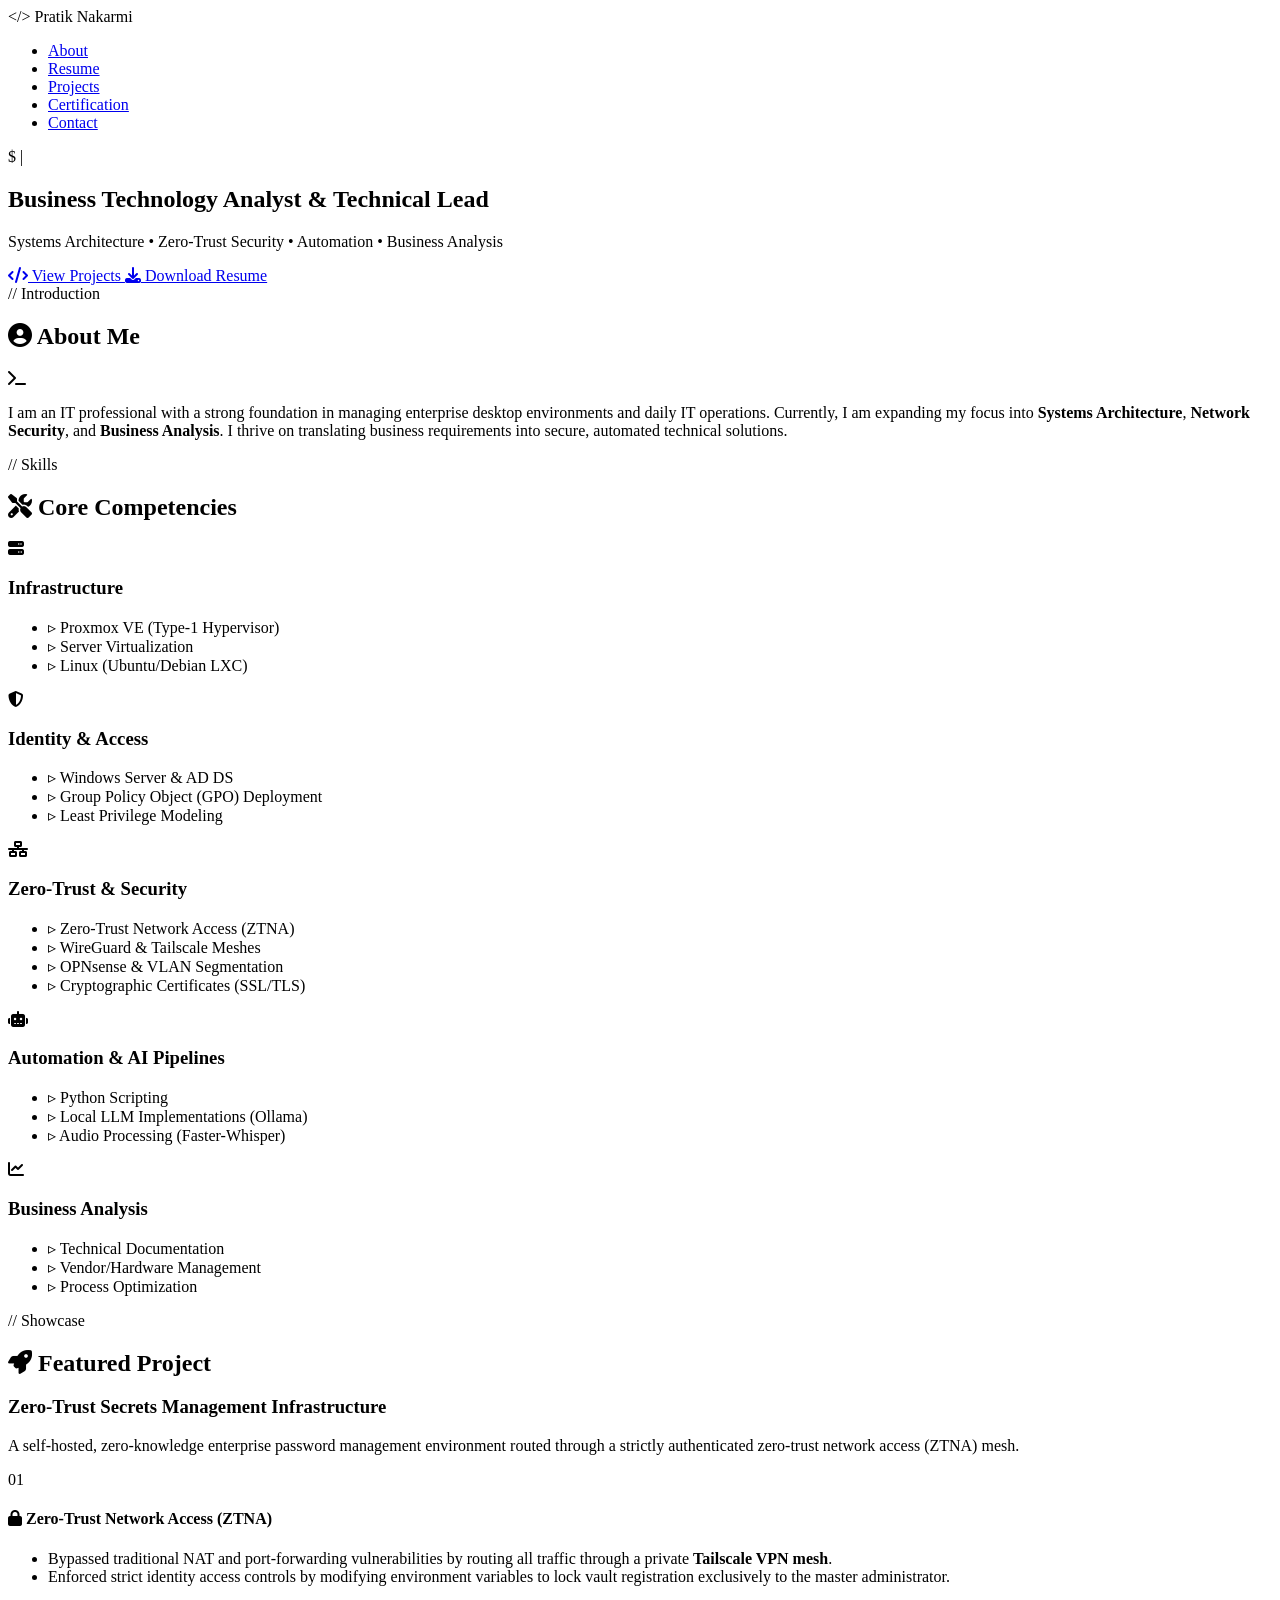
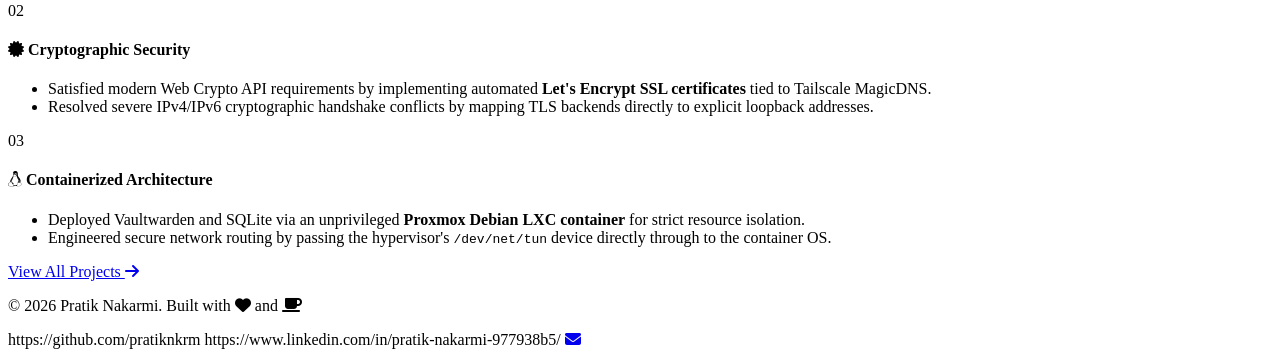
==== commit 7598ef83: "Update index.html" ====
--- a/html/index.html
+++ b/html/index.html
@@ -3,39 +3,34 @@
 <head>
     <meta charset="UTF-8">
     <meta name="viewport" content="width=device-width, initial-scale=1.0">
-    <title>Pratik Nakarmi | IT Infrastructure Specialist</title>
+    <title>Pratik Nakarmi | Business Technology Analyst</title>
     
-    <!-- This links to our custom stylesheet -->
+    <!-- Custom stylesheets -->
     <link rel="stylesheet" href="css/style.css">
     
-    <!-- Font Awesome for icons (networking, server icons, etc.) -->
+    <!-- Font Awesome for icons -->
     <link rel="stylesheet" href="https://cdnjs.cloudflare.com/ajax/libs/font-awesome/6.4.0/css/all.min.css">
     
-    <!-- Google Fonts for a modern, clean look -->
+    <!-- Google Fonts -->
     <link href="https://fonts.googleapis.com/css2?family=Inter:wght@300;400;600;700&family=Fira+Code:wght@400;500&display=swap" rel="stylesheet">
 </head>
- <link rel="stylesheet" href="../css/style.css">
- <script src="../Js/main.js"></script>
-    <body>
-    <!-- Navigation Bar - Sticky at the top -->
+<body>
+    <!-- Navigation Bar -->
     <nav class="navbar">
         <div class="container">
-            <!-- Your name/logo on the left -->
             <div class="nav-brand">
                 <span class="brand-icon">&lt;/&gt;</span>
                 <span class="brand-name">Pratik Nakarmi</span>
             </div>
             
-            <!-- Navigation links on the right -->
             <ul class="nav-links">
-                <li><a href="html/index.html" class="active">About</a></li>
-                <li><a href="html/resume.html">Resume</a></li>
-                <li><a href="html/projects.html">Projects</a></li>
-                <li><a href="html/Certification.html">Certification</a></li>
-                <li><a href="html/contact.html">Contact</a></li>
+                <li><a href="/html/index.html" class="active">About</a></li>
+                <li><a href="/html/resume.html">Resume</a></li>
+                <li><a href="/html/projects.html">Projects</a></li>
+                <li><a href="/html/Certification.html">Certification</a></li>
+                <li><a href="/html/contact.html">Contact</a></li>
             </ul>
             
-            <!-- Mobile menu toggle (hamburger icon) -->
             <div class="hamburger">
                 <span></span>
                 <span></span>
@@ -44,16 +39,14 @@
         </div>
     </nav>
 
-    <!-- Hero Section - First thing visitors see -->
+    <!-- Hero Section -->
     <section class="hero">
         <div class="container">
-            <!-- Animated background effect -->
             <div class="hero-background">
                 <div class="grid-overlay"></div>
             </div>
             
             <div class="hero-content">
-                <!-- Terminal-style greeting animation -->
                 <div class="terminal-text">
                     <span class="prompt">$</span>
                     <span class="typed-text"></span>
@@ -61,14 +54,13 @@
                 </div>
                 
                 <h1 class="hero-title">
-                    IT Infrastructure Services Specialist
+                    Business Technology Analyst & Technical Lead
                 </h1>
                 
                 <p class="hero-subtitle">
-                    Systems Architecture • Network Security • Business Analysis
+                    Systems Architecture • Zero-Trust Security • Automation • Business Analysis
                 </p>
                 
-                <!-- Call-to-action buttons -->
                 <div class="hero-buttons">
                     <a href="projects.html" class="btn btn-primary">
                         <i class="fas fa-code"></i> View Projects
@@ -92,7 +84,6 @@
             </div>
             
             <div class="about-content">
-                <!-- Profile card with glowing border effect -->
                 <div class="profile-card">
                     <div class="profile-icon">
                         <i class="fas fa-terminal"></i>
@@ -115,7 +106,6 @@
                 </h2>
             </div>
             
-            <!-- Grid of skill cards with hover effects -->
             <div class="competencies-grid">
                 
                 <!-- Infrastructure Card -->
@@ -127,7 +117,7 @@
                     <ul class="card-list">
                         <li><span class="bullet">▹</span> Proxmox VE (Type-1 Hypervisor)</li>
                         <li><span class="bullet">▹</span> Server Virtualization</li>
-                        <li><span class="bullet">▹</span> Linux (Ubuntu/LXC)</li>
+                        <li><span class="bullet">▹</span> Linux (Ubuntu/Debian LXC)</li>
                     </ul>
                 </div>
 
@@ -136,10 +126,9 @@
                     <div class="card-icon">
                         <i class="fas fa-shield-alt"></i>
                     </div>
-                    <h3 class="card-title">Identity & Access Management</h3>
-                    <ul class="card-list">
-                        <li><span class="bullet">▹</span> Windows Server</li>
-                        <li><span class="bullet">▹</span> Active Directory (AD DS)</li>
+                    <h3 class="card-title">Identity & Access</h3>
+                    <ul class="card-list">
+                        <li><span class="bullet">▹</span> Windows Server & AD DS</li>
                         <li><span class="bullet">▹</span> Group Policy Object (GPO) Deployment</li>
                         <li><span class="bullet">▹</span> Least Privilege Modeling</li>
                     </ul>
@@ -150,12 +139,25 @@
                     <div class="card-icon">
                         <i class="fas fa-network-wired"></i>
                     </div>
-                    <h3 class="card-title">Networking & Security</h3>
-                    <ul class="card-list">
-                        <li><span class="bullet">▹</span> OPNsense</li>
-                        <li><span class="bullet">▹</span> VLAN Segmentation (Lobby vs. Vault networks)</li>
-                        <li><span class="bullet">▹</span> Firewall Routing</li>
-                        <li><span class="bullet">▹</span> Network Address Translation (NAT)</li>
+                    <h3 class="card-title">Zero-Trust & Security</h3>
+                    <ul class="card-list">
+                        <li><span class="bullet">▹</span> Zero-Trust Network Access (ZTNA)</li>
+                        <li><span class="bullet">▹</span> WireGuard & Tailscale Meshes</li>
+                        <li><span class="bullet">▹</span> OPNsense & VLAN Segmentation</li>
+                        <li><span class="bullet">▹</span> Cryptographic Certificates (SSL/TLS)</li>
+                    </ul>
+                </div>
+                
+                <!-- Automation & AI Card -->
+                <div class="competency-card">
+                    <div class="card-icon">
+                        <i class="fas fa-robot"></i>
+                    </div>
+                    <h3 class="card-title">Automation & AI Pipelines</h3>
+                    <ul class="card-list">
+                        <li><span class="bullet">▹</span> Python Scripting</li>
+                        <li><span class="bullet">▹</span> Local LLM Implementations (Ollama)</li>
+                        <li><span class="bullet">▹</span> Audio Processing (Faster-Whisper)</li>
                     </ul>
                 </div>
 
@@ -189,63 +191,61 @@
             <!-- Main project card -->
             <div class="project-showcase">
                 <div class="project-header">
-                    <h3 class="project-title">Enterprise Hybrid Lab Environment</h3>
+                    <h3 class="project-title">Zero-Trust Secrets Management Infrastructure</h3>
                     <p class="project-subtitle">
-                        A secure, segmented enterprise lab environment designed to sharpen skills in network architecture, identity management, and Linux administration.
+                        A self-hosted, zero-knowledge enterprise password management environment routed through a strictly authenticated zero-trust network access (ZTNA) mesh.
                     </p>
                 </div>
 
                 <!-- Three detailed subsections -->
                 <div class="project-details">
                     
-                    <!-- Network Architecture -->
+                    <!-- ZTNA -->
                     <div class="detail-card">
                         <div class="detail-number">01</div>
                         <div class="detail-content">
                             <h4 class="detail-title">
-                                <i class="fas fa-sitemap"></i> Network Architecture & Security
+                                <i class="fas fa-lock"></i> Zero-Trust Network Access (ZTNA)
                             </h4>
                             <ul class="detail-list">
-                                <li>Deployed <strong>OPNsense</strong> as a virtualized enterprise firewall to manage traffic between untrusted physical networks and secure virtual environments.</li>
-                                <li>Engineered secure <strong>VLANs</strong> (e.g., VLAN 99) to isolate critical infrastructure from standard user traffic, simulating a <strong>Zero-Trust</strong> network approach.</li>
+                                <li>Bypassed traditional NAT and port-forwarding vulnerabilities by routing all traffic through a private <strong>Tailscale VPN mesh</strong>.</li>
+                                <li>Enforced strict identity access controls by modifying environment variables to lock vault registration exclusively to the master administrator.</li>
                             </ul>
                         </div>
                     </div>
 
-                    <!-- Active Directory -->
+                    <!-- Cryptography -->
                     <div class="detail-card">
                         <div class="detail-number">02</div>
                         <div class="detail-content">
                             <h4 class="detail-title">
-                                <i class="fas fa-users-cog"></i> Identity & Access Management (Active Directory)
+                                <i class="fas fa-certificate"></i> Cryptographic Security
                             </h4>
                             <ul class="detail-list">
-                                <li>Provisioned a <strong>Windows Server Domain Controller</strong> (corp.local) with static IP addressing and internal DNS routing.</li>
-                                <li>Designed an <strong>Organizational Unit (OU)</strong> hierarchy separating standard users from privileged admin accounts.</li>
-                                <li>Implemented <strong>Group Policy (GPO)</strong> to enforce security baselines, including mandatory legal login banners across the domain.</li>
+                                <li>Satisfied modern Web Crypto API requirements by implementing automated <strong>Let's Encrypt SSL certificates</strong> tied to Tailscale MagicDNS.</li>
+                                <li>Resolved severe IPv4/IPv6 cryptographic handshake conflicts by mapping TLS backends directly to explicit loopback addresses.</li>
                             </ul>
                         </div>
                     </div>
 
-                    <!-- Linux Web Services -->
+                    <!-- Containers -->
                     <div class="detail-card">
                         <div class="detail-number">03</div>
                         <div class="detail-content">
                             <h4 class="detail-title">
-                                <i class="fab fa-linux"></i> Linux Web Services
+                                <i class="fab fa-linux"></i> Containerized Architecture
                             </h4>
                             <ul class="detail-list">
-                                <li>Deployed lightweight <strong>Ubuntu LXC containers</strong> to host internal services with minimal resource overhead.</li>
-                                <li>Configured an <strong>Nginx web server</strong>, successfully troubleshooting DNS resolution and package daemon failures during deployment.</li>
+                                <li>Deployed Vaultwarden and SQLite via an unprivileged <strong>Proxmox Debian LXC container</strong> for strict resource isolation.</li>
+                                <li>Engineered secure network routing by passing the hypervisor's <code>/dev/net/tun</code> device directly through to the container OS.</li>
                             </ul>
                         </div>
                     </div>
 
                 </div>
 
-                <!-- Link to more projects -->
                 <div class="project-cta">
-                    <a href="html/projects.html" class="btn btn-outline">
+                    <a href="/html/projects.html" class="btn btn-outline">
                         View All Projects <i class="fas fa-arrow-right"></i>
                     </a>
                 </div>
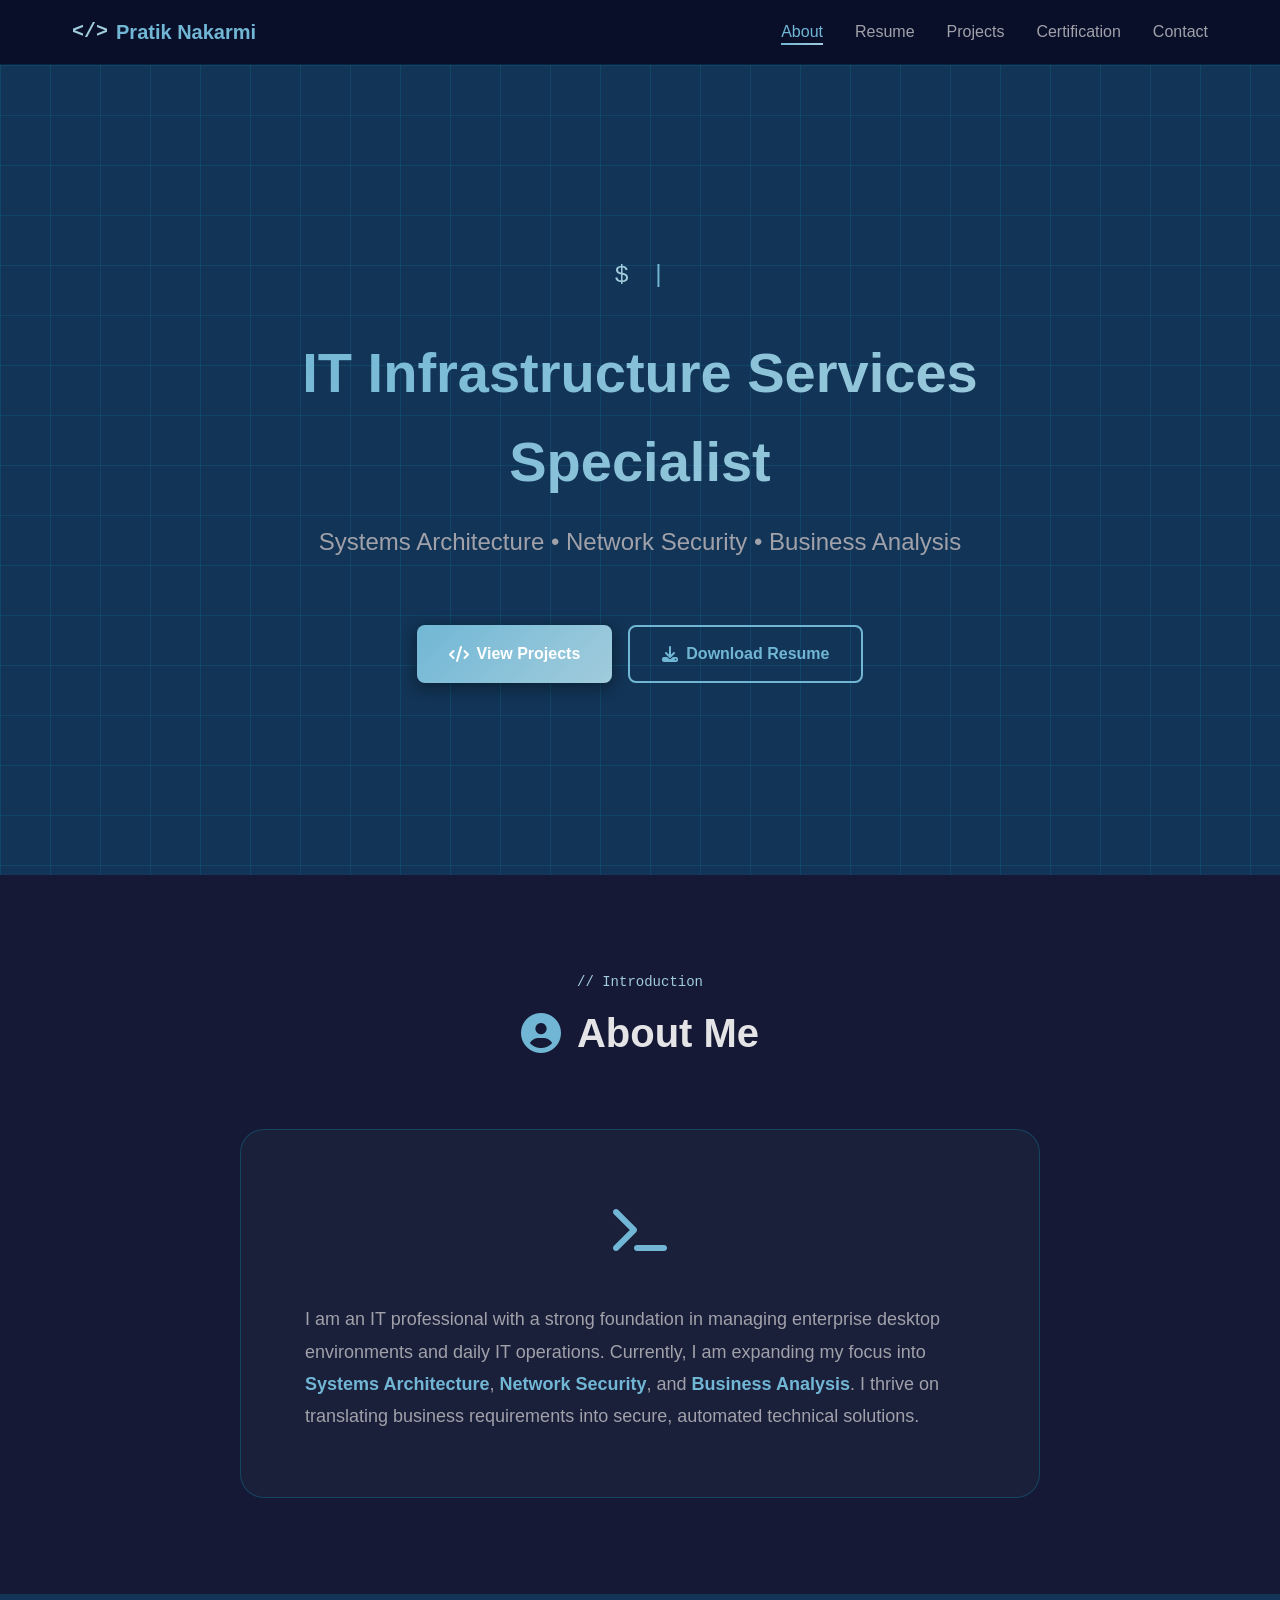
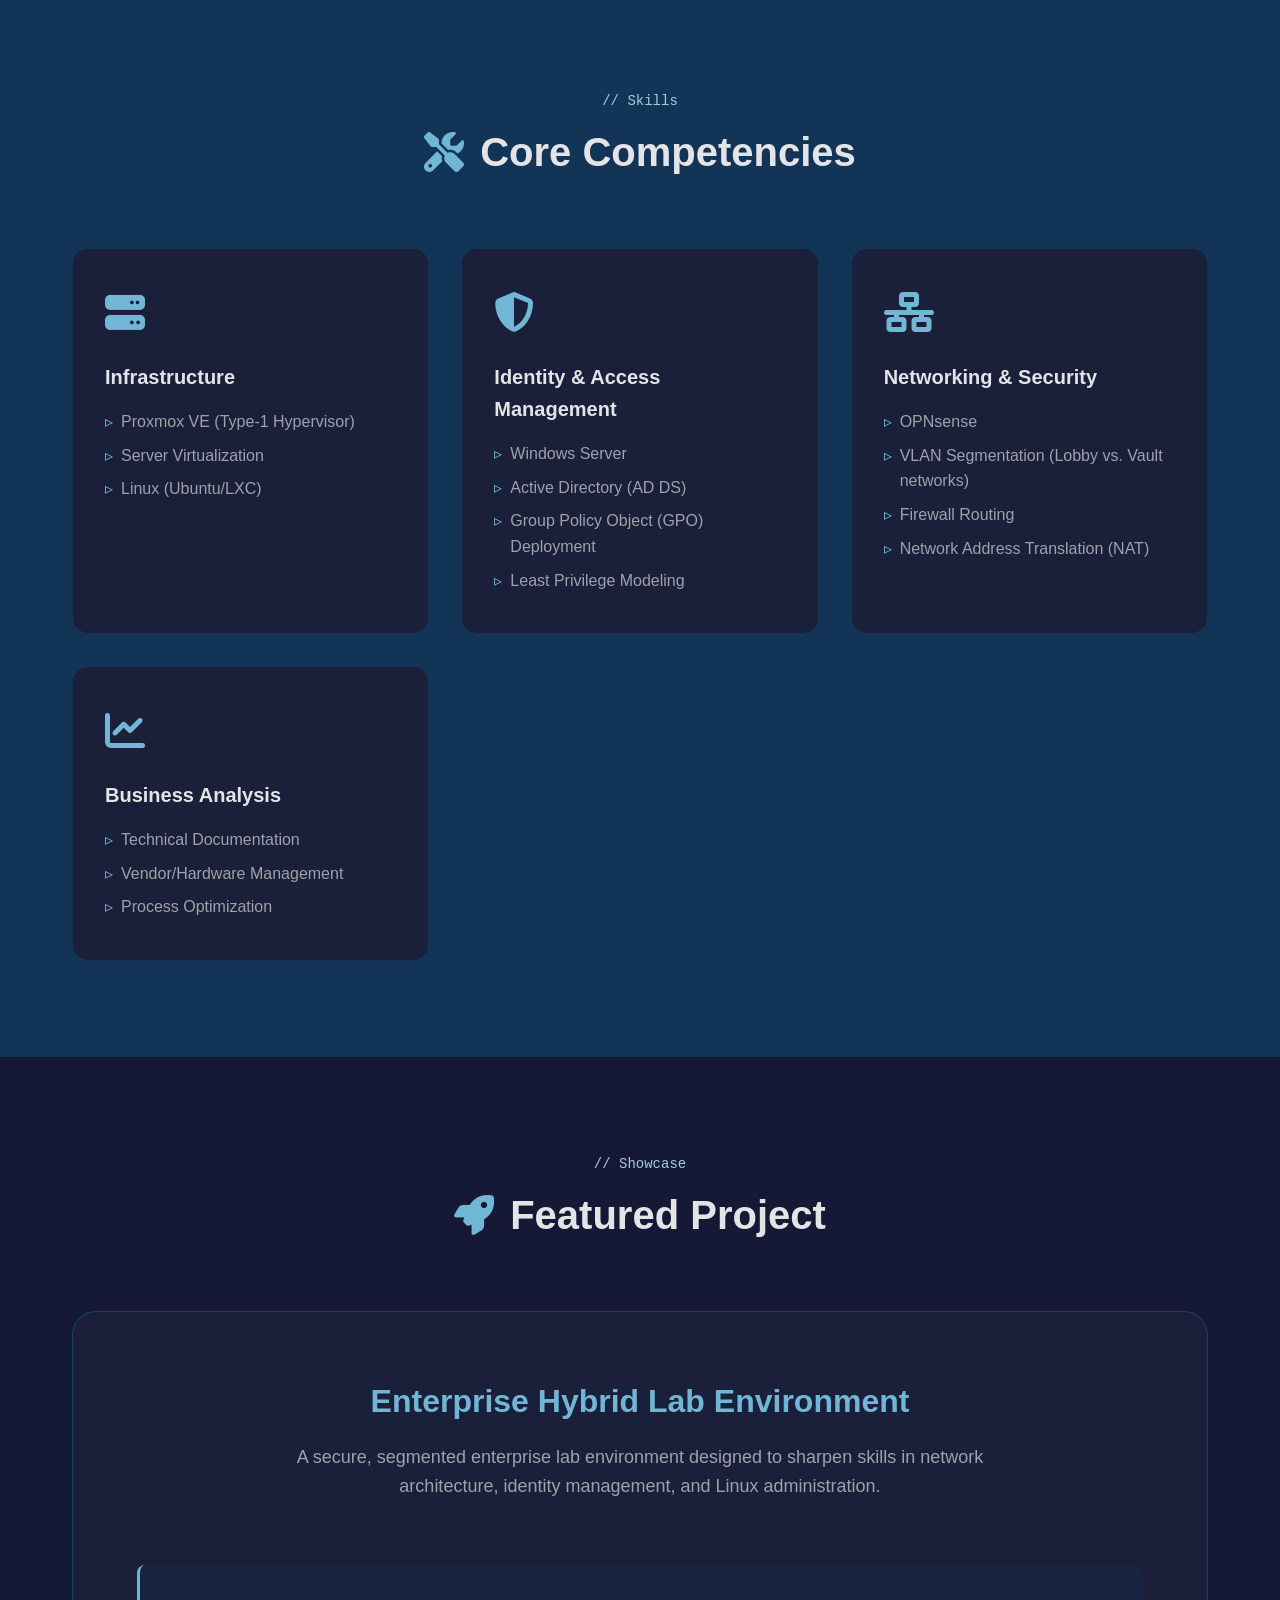
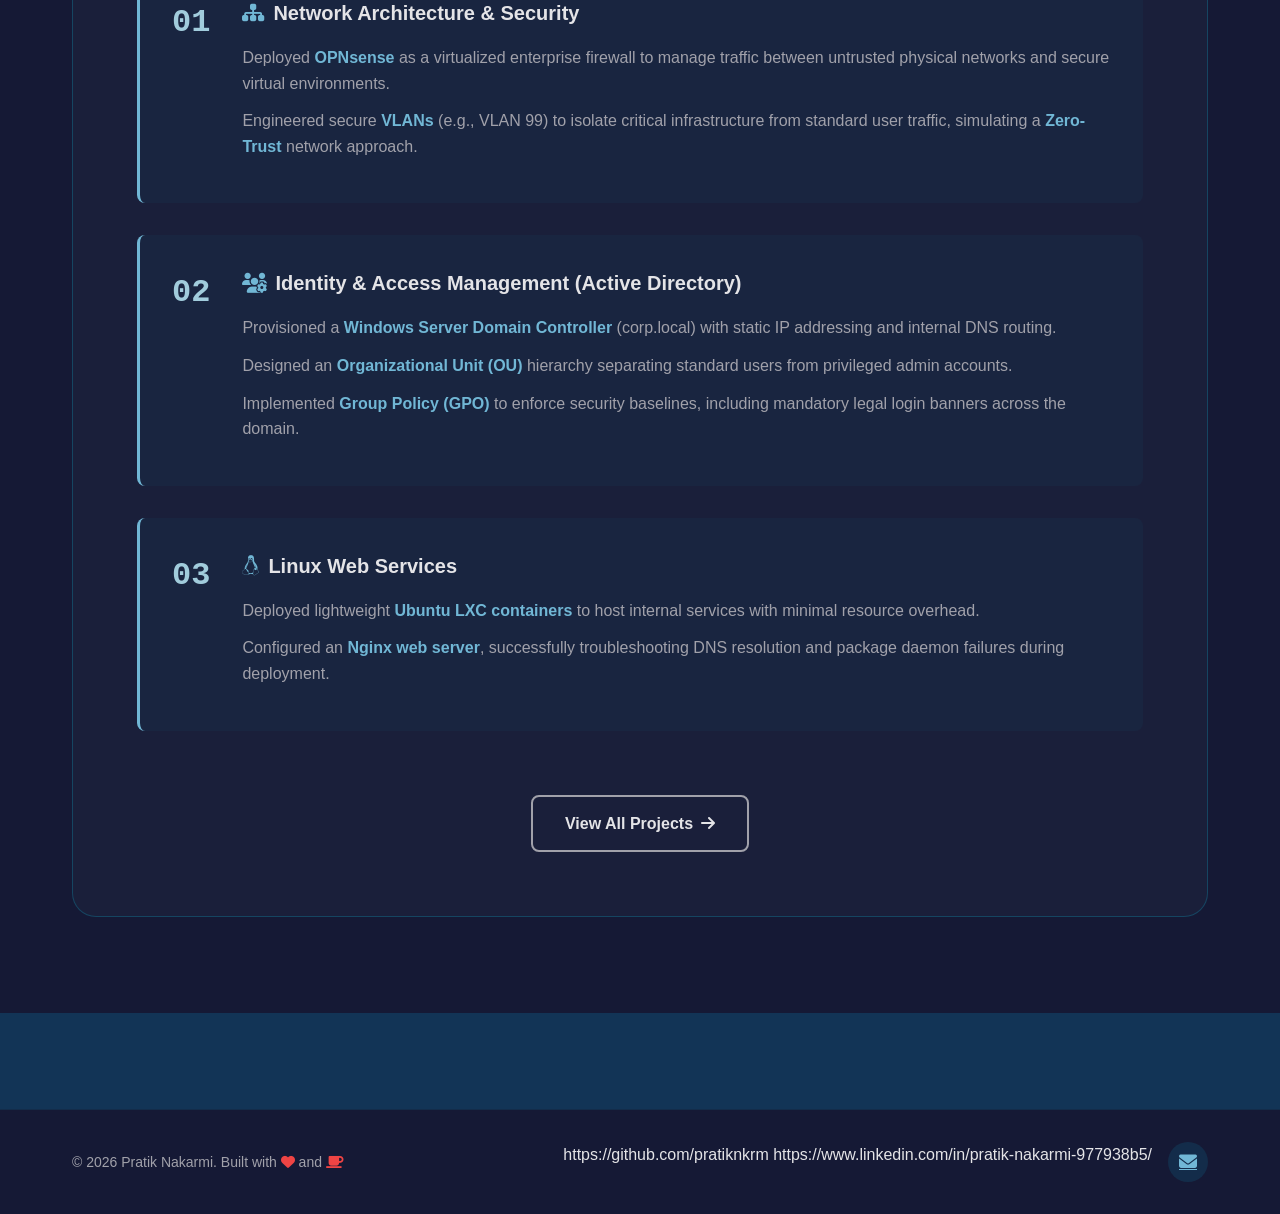
==== commit e95a865f: "Update index.html Revert change" ====
--- a/html/index.html
+++ b/html/index.html
@@ -3,26 +3,30 @@
 <head>
     <meta charset="UTF-8">
     <meta name="viewport" content="width=device-width, initial-scale=1.0">
-    <title>Pratik Nakarmi | Business Technology Analyst</title>
+    <title>Pratik Nakarmi | IT Infrastructure Specialist</title>
     
-    <!-- Custom stylesheets -->
+    <!-- This links to our custom stylesheet -->
     <link rel="stylesheet" href="css/style.css">
     
-    <!-- Font Awesome for icons -->
+    <!-- Font Awesome for icons (networking, server icons, etc.) -->
     <link rel="stylesheet" href="https://cdnjs.cloudflare.com/ajax/libs/font-awesome/6.4.0/css/all.min.css">
     
-    <!-- Google Fonts -->
+    <!-- Google Fonts for a modern, clean look -->
     <link href="https://fonts.googleapis.com/css2?family=Inter:wght@300;400;600;700&family=Fira+Code:wght@400;500&display=swap" rel="stylesheet">
 </head>
-<body>
-    <!-- Navigation Bar -->
+ <link rel="stylesheet" href="../css/style.css">
+ <script src="../Js/main.js"></script>
+    <body>
+    <!-- Navigation Bar - Sticky at the top -->
     <nav class="navbar">
         <div class="container">
+            <!-- Your name/logo on the left -->
             <div class="nav-brand">
                 <span class="brand-icon">&lt;/&gt;</span>
                 <span class="brand-name">Pratik Nakarmi</span>
             </div>
             
+            <!-- Navigation links on the right -->
             <ul class="nav-links">
                 <li><a href="/html/index.html" class="active">About</a></li>
                 <li><a href="/html/resume.html">Resume</a></li>
@@ -31,6 +35,7 @@
                 <li><a href="/html/contact.html">Contact</a></li>
             </ul>
             
+            <!-- Mobile menu toggle (hamburger icon) -->
             <div class="hamburger">
                 <span></span>
                 <span></span>
@@ -39,14 +44,16 @@
         </div>
     </nav>
 
-    <!-- Hero Section -->
+    <!-- Hero Section - First thing visitors see -->
     <section class="hero">
         <div class="container">
+            <!-- Animated background effect -->
             <div class="hero-background">
                 <div class="grid-overlay"></div>
             </div>
             
             <div class="hero-content">
+                <!-- Terminal-style greeting animation -->
                 <div class="terminal-text">
                     <span class="prompt">$</span>
                     <span class="typed-text"></span>
@@ -54,13 +61,14 @@
                 </div>
                 
                 <h1 class="hero-title">
-                    Business Technology Analyst & Technical Lead
+                    IT Infrastructure Services Specialist
                 </h1>
                 
                 <p class="hero-subtitle">
-                    Systems Architecture • Zero-Trust Security • Automation • Business Analysis
+                    Systems Architecture • Network Security • Business Analysis
                 </p>
                 
+                <!-- Call-to-action buttons -->
                 <div class="hero-buttons">
                     <a href="projects.html" class="btn btn-primary">
                         <i class="fas fa-code"></i> View Projects
@@ -84,6 +92,7 @@
             </div>
             
             <div class="about-content">
+                <!-- Profile card with glowing border effect -->
                 <div class="profile-card">
                     <div class="profile-icon">
                         <i class="fas fa-terminal"></i>
@@ -106,6 +115,7 @@
                 </h2>
             </div>
             
+            <!-- Grid of skill cards with hover effects -->
             <div class="competencies-grid">
                 
                 <!-- Infrastructure Card -->
@@ -117,7 +127,7 @@
                     <ul class="card-list">
                         <li><span class="bullet">▹</span> Proxmox VE (Type-1 Hypervisor)</li>
                         <li><span class="bullet">▹</span> Server Virtualization</li>
-                        <li><span class="bullet">▹</span> Linux (Ubuntu/Debian LXC)</li>
+                        <li><span class="bullet">▹</span> Linux (Ubuntu/LXC)</li>
                     </ul>
                 </div>
 
@@ -126,9 +136,10 @@
                     <div class="card-icon">
                         <i class="fas fa-shield-alt"></i>
                     </div>
-                    <h3 class="card-title">Identity & Access</h3>
-                    <ul class="card-list">
-                        <li><span class="bullet">▹</span> Windows Server & AD DS</li>
+                    <h3 class="card-title">Identity & Access Management</h3>
+                    <ul class="card-list">
+                        <li><span class="bullet">▹</span> Windows Server</li>
+                        <li><span class="bullet">▹</span> Active Directory (AD DS)</li>
                         <li><span class="bullet">▹</span> Group Policy Object (GPO) Deployment</li>
                         <li><span class="bullet">▹</span> Least Privilege Modeling</li>
                     </ul>
@@ -139,25 +150,12 @@
                     <div class="card-icon">
                         <i class="fas fa-network-wired"></i>
                     </div>
-                    <h3 class="card-title">Zero-Trust & Security</h3>
-                    <ul class="card-list">
-                        <li><span class="bullet">▹</span> Zero-Trust Network Access (ZTNA)</li>
-                        <li><span class="bullet">▹</span> WireGuard & Tailscale Meshes</li>
-                        <li><span class="bullet">▹</span> OPNsense & VLAN Segmentation</li>
-                        <li><span class="bullet">▹</span> Cryptographic Certificates (SSL/TLS)</li>
-                    </ul>
-                </div>
-                
-                <!-- Automation & AI Card -->
-                <div class="competency-card">
-                    <div class="card-icon">
-                        <i class="fas fa-robot"></i>
-                    </div>
-                    <h3 class="card-title">Automation & AI Pipelines</h3>
-                    <ul class="card-list">
-                        <li><span class="bullet">▹</span> Python Scripting</li>
-                        <li><span class="bullet">▹</span> Local LLM Implementations (Ollama)</li>
-                        <li><span class="bullet">▹</span> Audio Processing (Faster-Whisper)</li>
+                    <h3 class="card-title">Networking & Security</h3>
+                    <ul class="card-list">
+                        <li><span class="bullet">▹</span> OPNsense</li>
+                        <li><span class="bullet">▹</span> VLAN Segmentation (Lobby vs. Vault networks)</li>
+                        <li><span class="bullet">▹</span> Firewall Routing</li>
+                        <li><span class="bullet">▹</span> Network Address Translation (NAT)</li>
                     </ul>
                 </div>
 
@@ -191,59 +189,61 @@
             <!-- Main project card -->
             <div class="project-showcase">
                 <div class="project-header">
-                    <h3 class="project-title">Zero-Trust Secrets Management Infrastructure</h3>
+                    <h3 class="project-title">Enterprise Hybrid Lab Environment</h3>
                     <p class="project-subtitle">
-                        A self-hosted, zero-knowledge enterprise password management environment routed through a strictly authenticated zero-trust network access (ZTNA) mesh.
+                        A secure, segmented enterprise lab environment designed to sharpen skills in network architecture, identity management, and Linux administration.
                     </p>
                 </div>
 
                 <!-- Three detailed subsections -->
                 <div class="project-details">
                     
-                    <!-- ZTNA -->
+                    <!-- Network Architecture -->
                     <div class="detail-card">
                         <div class="detail-number">01</div>
                         <div class="detail-content">
                             <h4 class="detail-title">
-                                <i class="fas fa-lock"></i> Zero-Trust Network Access (ZTNA)
+                                <i class="fas fa-sitemap"></i> Network Architecture & Security
                             </h4>
                             <ul class="detail-list">
-                                <li>Bypassed traditional NAT and port-forwarding vulnerabilities by routing all traffic through a private <strong>Tailscale VPN mesh</strong>.</li>
-                                <li>Enforced strict identity access controls by modifying environment variables to lock vault registration exclusively to the master administrator.</li>
+                                <li>Deployed <strong>OPNsense</strong> as a virtualized enterprise firewall to manage traffic between untrusted physical networks and secure virtual environments.</li>
+                                <li>Engineered secure <strong>VLANs</strong> (e.g., VLAN 99) to isolate critical infrastructure from standard user traffic, simulating a <strong>Zero-Trust</strong> network approach.</li>
                             </ul>
                         </div>
                     </div>
 
-                    <!-- Cryptography -->
+                    <!-- Active Directory -->
                     <div class="detail-card">
                         <div class="detail-number">02</div>
                         <div class="detail-content">
                             <h4 class="detail-title">
-                                <i class="fas fa-certificate"></i> Cryptographic Security
+                                <i class="fas fa-users-cog"></i> Identity & Access Management (Active Directory)
                             </h4>
                             <ul class="detail-list">
-                                <li>Satisfied modern Web Crypto API requirements by implementing automated <strong>Let's Encrypt SSL certificates</strong> tied to Tailscale MagicDNS.</li>
-                                <li>Resolved severe IPv4/IPv6 cryptographic handshake conflicts by mapping TLS backends directly to explicit loopback addresses.</li>
+                                <li>Provisioned a <strong>Windows Server Domain Controller</strong> (corp.local) with static IP addressing and internal DNS routing.</li>
+                                <li>Designed an <strong>Organizational Unit (OU)</strong> hierarchy separating standard users from privileged admin accounts.</li>
+                                <li>Implemented <strong>Group Policy (GPO)</strong> to enforce security baselines, including mandatory legal login banners across the domain.</li>
                             </ul>
                         </div>
                     </div>
 
-                    <!-- Containers -->
+                    <!-- Linux Web Services -->
                     <div class="detail-card">
                         <div class="detail-number">03</div>
                         <div class="detail-content">
                             <h4 class="detail-title">
-                                <i class="fab fa-linux"></i> Containerized Architecture
+                                <i class="fab fa-linux"></i> Linux Web Services
                             </h4>
                             <ul class="detail-list">
-                                <li>Deployed Vaultwarden and SQLite via an unprivileged <strong>Proxmox Debian LXC container</strong> for strict resource isolation.</li>
-                                <li>Engineered secure network routing by passing the hypervisor's <code>/dev/net/tun</code> device directly through to the container OS.</li>
+                                <li>Deployed lightweight <strong>Ubuntu LXC containers</strong> to host internal services with minimal resource overhead.</li>
+                                <li>Configured an <strong>Nginx web server</strong>, successfully troubleshooting DNS resolution and package daemon failures during deployment.</li>
                             </ul>
                         </div>
                     </div>
 
                 </div>
 
+                <!-- Link to more projects -->
                 <div class="project-cta">
                     <a href="/html/projects.html" class="btn btn-outline">
                         View All Projects <i class="fas fa-arrow-right"></i>
--- a/css/style.css
+++ b/css/style.css
@@ -0,0 +1,1539 @@
+/* ========================================
+   RESET & BASE STYLES
+   ======================================== */
+
+/* 
+  This removes default browser styling so we have a clean slate
+  box-sizing: border-box makes width/height calculations easier
+*/
+* {
+    margin: 0;
+    padding: 0;
+    box-sizing: border-box;
+}
+
+/* 
+  CSS Variables (Custom Properties) - Define our color palette once, use everywhere
+  This makes it easy to switch themes or adjust colors later
+*/
+:root {
+    /* Dark theme colors */
+    --bg-primary: #123456;        /* Deep navy background */
+    --bg-secondary: #151935;      /* Slightly lighter sections */
+    --bg-card: #1a1f3a;           /* Card backgrounds */
+    
+    /* Accent colors */
+    
+--accent-primary: #71B7D5;
+  --accent-secondary: #a1ccdc;
+  --accent-gradient: linear-gradient(135deg, #71B7D5 0%, #a1ccdc 100%);
+
+    
+    /* Text colors */
+    --text-primary: #e4e4e7;      /* Almost white */
+    --text-secondary: #a1a1aa;    /* Gray for less important text */
+    --text-muted: #71717a;        /* Very muted text */
+    
+    /* Other colors */
+    --success: #22c55e;
+    --warning: #f59e0b;
+    --error: #ef4444;
+    
+    /* Spacing system (keeps spacing consistent) */
+    --spacing-xs: 0.5rem;    /* 8px */
+    --spacing-sm: 1rem;      /* 16px */
+    --spacing-md: 2rem;      /* 32px */
+    --spacing-lg: 4rem;      /* 64px */
+    --spacing-xl: 6rem;      /* 96px */
+    
+    /* Border radius */
+    --radius-sm: 0.5rem;
+    --radius-md: 1rem;
+    --radius-lg: 1.5rem;
+    
+    /* Shadows for depth */
+    --shadow-sm: 0 2px 8px rgba(0, 0, 0, 0.3);
+    --shadow-md: 0 4px 16px rgba(0, 0, 0, 0.4);
+    --shadow-lg: 0 8px 32px rgba(0, 0, 0, 0.5);
+    --shadow-glow: 0 0 20px rgba(0, 217, 255, 0.3);
+    
+    /* Transitions */
+    --transition-fast: 0.2s ease;
+    --transition-normal: 0.3s ease;
+    --transition-slow: 0.5s ease;
+}
+
+/* 
+  Base HTML styling
+  font-size: 16px is the root, all rem units are based on this
+*/
+html {
+    font-size: 16px;
+    scroll-behavior: smooth;  /* Smooth scrolling when clicking anchor links */
+}
+
+body {
+    font-family: 'Inter', sans-serif;  /* Clean, modern font */
+    background-color: var(--bg-primary);
+    color: var(--text-primary);
+    line-height: 1.6;  /* Comfortable reading height */
+    overflow-x: hidden;  /* Prevent horizontal scroll */
+}
+
+/* Container for centering content with max-width */
+.container {
+    max-width: 1200px;  /* Content won't get too wide on large screens */
+    margin: 0 auto;      /* Center it */
+    padding: 0 var(--spacing-md);  /* Breathing room on sides */
+}
+
+/* ========================================
+   NAVIGATION BAR
+   ======================================== */
+
+/* 
+  Sticky navbar that stays at top when scrolling
+  z-index: 1000 keeps it above other content
+*/
+.navbar {
+    position: sticky;
+    top: 0;
+    background: rgba(10, 14, 39, 0.95);  /* Slightly transparent */
+    backdrop-filter: blur(10px);  /* Blur effect for content behind */
+    border-bottom: 1px solid rgba(0, 217, 255, 0.1);
+    padding: var(--spacing-sm) 0;
+    z-index: 1000;
+}
+
+.navbar .container {
+    display: flex;
+    justify-content: space-between;  /* Brand on left, links on right */
+    align-items: center;
+}
+
+/* Logo/brand section */
+.nav-brand {
+    display: flex;
+    align-items: center;
+    gap: var(--spacing-xs);
+    font-size: 1.25rem;
+    font-weight: 700;
+    color: var(--accent-primary);
+}
+
+.brand-icon {
+    font-family: 'Fira Code', monospace;  /* Monospace for code-like look */
+    color: var(--accent-secondary);
+}
+
+/* Navigation links list */
+.nav-links {
+    display: flex;
+    list-style: none;
+    gap: var(--spacing-md);
+}
+
+.nav-links a {
+    color: var(--text-secondary);
+    text-decoration: none;
+    font-weight: 500;
+    transition: color var(--transition-fast);
+    position: relative;  /* For the underline animation */
+}
+
+/* Underline animation on hover */
+.nav-links a::after {
+    content: '';
+    position: absolute;
+    bottom: -5px;
+    left: 0;
+    width: 0;
+    height: 2px;
+    background: var(--accent-gradient);
+    transition: width var(--transition-normal);
+}
+
+.nav-links a:hover,
+.nav-links a.active {
+    color: var(--accent-primary);
+}
+
+.nav-links a:hover::after,
+.nav-links a.active::after {
+    width: 100%;
+}
+
+/* Hamburger menu for mobile (hidden on desktop) */
+.hamburger {
+    display: none;  /* Will show on mobile via media query */
+    flex-direction: column;
+    gap: 5px;
+    cursor: pointer;
+}
+
+.hamburger span {
+    width: 25px;
+    height: 3px;
+    background: var(--accent-primary);
+    border-radius: 3px;
+    transition: var(--transition-fast);
+}
+
+/* ========================================
+   HERO SECTION
+   ======================================== */
+
+.hero {
+    position: relative;
+    min-height: 90vh;  /* Almost full viewport height */
+    display: flex;
+    align-items: center;
+    justify-content: center;
+    overflow: hidden;
+}
+
+/* Animated grid background effect */
+.hero-background {
+    position: absolute;
+    inset: 0;  /* Shorthand for top:0, right:0, bottom:0, left:0 */
+    z-index: 0;
+}
+
+.grid-overlay {
+    position: absolute;
+    inset: 0;
+    /* Creates a grid pattern using gradients */
+    background-image: 
+        linear-gradient(rgba(0, 217, 255, 0.1) 1px, transparent 1px),
+        linear-gradient(90deg, rgba(0, 217, 255, 0.1) 1px, transparent 1px);
+    background-size: 50px 50px;
+    animation: gridMove 20s linear infinite;  /* Subtle moving grid */
+}
+
+@keyframes gridMove {
+    0% {
+        transform: translate(0, 0);
+    }
+    100% {
+        transform: translate(50px, 50px);
+    }
+}
+
+.hero-content {
+    position: relative;
+    z-index: 1;
+    text-align: center;
+    max-width: 800px;
+}
+
+/* Terminal-style typing effect */
+.terminal-text {
+    font-family: 'Fira Code', monospace;
+    font-size: 1.5rem;
+    color: var(--accent-primary);
+    margin-bottom: var(--spacing-md);
+}
+
+.prompt {
+    color: var(--accent-secondary);
+    margin-right: 0.5rem;
+}
+
+.cursor {
+    animation: blink 1s infinite;  /* Blinking cursor */
+}
+
+@keyframes blink {
+    0%, 50% { opacity: 1; }
+    51%, 100% { opacity: 0; }
+}
+
+.hero-title {
+    font-size: 3.5rem;
+    font-weight: 700;
+    margin-bottom: var(--spacing-sm);
+    background: var(--accent-gradient);
+    -webkit-background-clip: text;  /* Gradient text effect */
+    -webkit-text-fill-color: transparent;
+    background-clip: text;
+}
+
+.hero-subtitle {
+    font-size: 1.5rem;
+    color: var(--text-secondary);
+    margin-bottom: var(--spacing-lg);
+}
+
+.hero-buttons {
+    display: flex;
+    gap: var(--spacing-sm);
+    justify-content: center;
+    flex-wrap: wrap;  /* Wrap on small screens */
+}
+
+/* ========================================
+   BUTTONS
+   ======================================== */
+
+.btn {
+    display: inline-flex;
+    align-items: center;
+    gap: 0.5rem;
+    padding: 0.875rem 2rem;
+    border-radius: var(--radius-sm);
+    font-weight: 600;
+    text-decoration: none;
+    transition: all var(--transition-normal);
+    cursor: pointer;
+    border: none;
+}
+
+.btn-primary {
+    background: var(--accent-gradient);
+    color: white;
+    box-shadow: var(--shadow-md);
+}
+
+.btn-primary:hover {
+    transform: translateY(-2px);  /* Lift effect */
+    box-shadow: var(--shadow-lg), var(--shadow-glow);
+}
+
+.btn-secondary {
+    background: transparent;
+    color: var(--accent-primary);
+    border: 2px solid var(--accent-primary);
+}
+
+.btn-secondary:hover {
+    background: rgba(0, 217, 255, 0.1);
+    transform: translateY(-2px);
+}
+
+.btn-outline {
+    background: transparent;
+    color: var(--text-primary);
+    border: 2px solid var(--text-secondary);
+}
+
+.btn-outline:hover {
+    border-color: var(--accent-primary);
+    color: var(--accent-primary);
+}
+
+.btn-large {
+    padding: 1.25rem 3rem;
+    font-size: 1.125rem;
+}
+
+/* ========================================
+   SECTIONS
+   ======================================== */
+
+section {
+    padding: var(--spacing-xl) 0;
+}
+
+.section-header {
+    text-align: center;
+    margin-bottom: var(--spacing-lg);
+}
+
+.section-tag {
+    font-family: 'Fira Code', monospace;
+    color: var(--accent-secondary);
+    font-size: 0.875rem;
+    display: block;
+    margin-bottom: var(--spacing-xs);
+}
+
+.section-title {
+    font-size: 2.5rem;
+    font-weight: 700;
+    margin-bottom: var(--spacing-sm);
+    display: flex;
+    align-items: center;
+    justify-content: center;
+    gap: var(--spacing-sm);
+}
+
+.section-title i {
+    color: var(--accent-primary);
+}
+
+.section-description {
+    font-size: 1.125rem;
+    color: var(--text-secondary);
+    max-width: 700px;
+    margin: 0 auto;
+}
+
+/* ========================================
+   ABOUT SECTION
+   ======================================== */
+
+.about {
+    background: var(--bg-secondary);
+}
+
+.about-content {
+    display: flex;
+    justify-content: center;
+}
+
+.profile-card {
+    background: var(--bg-card);
+    border: 1px solid rgba(0, 217, 255, 0.2);
+    border-radius: var(--radius-lg);
+    padding: var(--spacing-lg);
+    max-width: 800px;
+    position: relative;
+    overflow: hidden;
+}
+
+/* Glowing border effect */
+.profile-card::before {
+    content: '';
+    position: absolute;
+    inset: -2px;
+    background: var(--accent-gradient);
+    border-radius: var(--radius-lg);
+    opacity: 0;
+    transition: opacity var(--transition-normal);
+    z-index: 0;
+}
+
+.profile-card:hover::before {
+    opacity: 0.3;
+}
+
+.profile-card > * {
+    position: relative;
+    z-index: 1;
+}
+
+.profile-icon {
+    font-size: 3rem;
+    color: var(--accent-primary);
+    margin-bottom: var(--spacing-md);
+    text-align: center;
+}
+
+.about-text {
+    font-size: 1.125rem;
+    line-height: 1.8;
+    color: var(--text-secondary);
+}
+
+.about-text strong {
+    color: var(--accent-primary);
+    font-weight: 600;
+}
+
+/* ========================================
+   COMPETENCIES SECTION
+   ======================================== */
+
+.competencies-grid {
+    display: grid;
+    grid-template-columns: repeat(auto-fit, minmax(280px, 1fr));
+    gap: var(--spacing-md);
+    margin-top: var(--spacing-lg);
+}
+
+.competency-card {
+    background: var(--bg-card);
+    border: 1px solid rgba(0, 217, 255, 0.1);
+    border-radius: var(--radius-md);
+    padding: var(--spacing-md);
+    transition: all var(--transition-normal);
+}
+
+.competency-card:hover {
+    transform: translateY(-5px);
+    border-color: var(--accent-primary);
+    box-shadow: var(--shadow-glow);
+}
+
+.card-icon {
+    font-size: 2.5rem;
+    color: var(--accent-primary);
+    margin-bottom: var(--spacing-sm);
+}
+
+.card-title {
+    font-size: 1.25rem;
+    font-weight: 600;
+    margin-bottom: var(--spacing-sm);
+    color: var(--text-primary);
+}
+
+.card-list {
+    list-style: none;
+}
+
+.card-list li {
+    color: var(--text-secondary);
+    margin-bottom: 0.5rem;
+    display: flex;
+    align-items: flex-start;
+    gap: 0.5rem;
+}
+
+.bullet {
+    color: var(--accent-primary);
+    flex-shrink: 0;
+}
+
+/* ========================================
+   FEATURED PROJECT SECTION
+   ======================================== */
+
+.featured-project {
+    background: var(--bg-secondary);
+}
+
+.project-showcase {
+    background: var(--bg-card);
+    border-radius: var(--radius-lg);
+    padding: var(--spacing-lg);
+    border: 1px solid rgba(0, 217, 255, 0.2);
+}
+
+.project-header {
+    text-align: center;
+    margin-bottom: var(--spacing-lg);
+}
+
+.project-title {
+    font-size: 2rem;
+    font-weight: 700;
+    color: var(--accent-primary);
+    margin-bottom: var(--spacing-sm);
+}
+
+.project-subtitle {
+    font-size: 1.125rem;
+    color: var(--text-secondary);
+    max-width: 700px;
+    margin: 0 auto;
+}
+
+.project-details {
+    display: flex;
+    flex-direction: column;
+    gap: var(--spacing-md);
+    margin-bottom: var(--spacing-lg);
+}
+
+.detail-card {
+    display: flex;
+    gap: var(--spacing-md);
+    background: rgba(0, 217, 255, 0.03);
+    border-left: 3px solid var(--accent-primary);
+    padding: var(--spacing-md);
+    border-radius: var(--radius-sm);
+}
+
+.detail-number {
+    font-size: 2rem;
+    font-weight: 700;
+    color: var(--accent-secondary);
+    font-family: 'Fira Code', monospace;
+    flex-shrink: 0;
+}
+
+.detail-title {
+    font-size: 1.25rem;
+    font-weight: 600;
+    margin-bottom: var(--spacing-sm);
+    color: var(--text-primary);
+    display: flex;
+    align-items: center;
+    gap: 0.5rem;
+}
+
+.detail-title i {
+    color: var(--accent-primary);
+}
+
+.detail-list {
+    list-style: none;
+    color: var(--text-secondary);
+}
+
+.detail-list li {
+    margin-bottom: 0.75rem;
+    line-height: 1.6;
+}
+
+.detail-list strong {
+    color: var(--accent-primary);
+}
+
+.project-cta {
+    text-align: center;
+}
+
+/* ========================================
+   PROJECTS PAGE
+   ======================================== */
+
+.projects-section {
+    min-height: 80vh;
+    padding-top: calc(var(--spacing-xl) + 60px);  /* Account for navbar */
+}
+
+.projects-grid {
+    display: grid;
+    grid-template-columns: repeat(auto-fit, minmax(320px, 1fr));
+    gap: var(--spacing-md);
+    margin-bottom: var(--spacing-lg);
+}
+
+.project-card {
+    background: var(--bg-card);
+    border: 1px solid rgba(0, 217, 255, 0.1);
+    border-radius: var(--radius-md);
+    padding: var(--spacing-md);
+    transition: all var(--transition-normal);
+    display: flex;
+    flex-direction: column;
+}
+
+.project-card:hover {
+    transform: translateY(-5px);
+    border-color: var(--accent-primary);
+    box-shadow: var(--shadow-glow);
+}
+
+.project-card-header {
+    display: flex;
+    justify-content: space-between;
+    align-items: flex-start;
+    margin-bottom: var(--spacing-sm);
+}
+
+.project-card-icon {
+    font-size: 2rem;
+    color: var(--accent-primary);
+}
+
+.project-tags {
+    display: flex;
+    gap: 0.5rem;
+    flex-wrap: wrap;
+}
+
+.tag {
+    background: rgba(0, 217, 255, 0.1);
+    color: var(--accent-primary);
+    padding: 0.25rem 0.75rem;
+    border-radius: 1rem;
+    font-size: 0.75rem;
+    font-weight: 500;
+}
+
+.project-card-title {
+    font-size: 1.375rem;
+    font-weight: 600;
+    margin-bottom: var(--spacing-sm);
+}
+
+.project-card-description {
+    color: var(--text-secondary);
+    margin-bottom: var(--spacing-md);
+    flex-grow: 1;
+}
+
+.project-card-footer {
+    margin-top: auto;
+}
+
+.project-link {
+    color: var(--accent-primary);
+    text-decoration: none;
+    font-weight: 500;
+    display: inline-flex;
+    align-items: center;
+    gap: 0.5rem;
+    transition: var(--transition-fast);
+}
+
+.project-link:hover {
+    color: var(--accent-secondary);
+}
+
+.project-link.disabled {
+    color: var(--text-muted);
+    cursor: not-allowed;
+}
+
+.projects-cta {
+    text-align: center;
+    margin-top: var(--spacing-xl);
+}
+
+.cta-text {
+    font-size: 1.25rem;
+    color: var(--text-secondary);
+    margin-bottom: var(--spacing-md);
+}
+
+/* ========================================
+   RESUME PAGE
+   ======================================== */
+
+.resume-section {
+    min-height: 80vh;
+    padding-top: calc(var(--spacing-xl) + 60px);
+}
+
+.resume-download {
+    text-align: center;
+    margin-bottom: var(--spacing-lg);
+}
+
+.resume-content {
+    max-width: 900px;
+    margin: 0 auto;
+}
+
+.resume-preview {
+    background: var(--bg-card);
+    border: 1px solid rgba(0, 217, 255, 0.2);
+    border-radius: var(--radius-lg);
+    padding: var(--spacing-lg);
+}
+
+.resume-preview h2 {
+    font-size: 2.5rem;
+    margin-bottom: 0.5rem;
+    color: var(--accent-primary);
+}
+
+.resume-title {
+    font-size: 1.25rem;
+    color: var(--text-secondary);
+    margin-bottom: 0.5rem;
+}
+
+.resume-location {
+    color: var(--text-muted);
+    margin-bottom: var(--spacing-lg);
+}
+
+.resume-section-block {
+    margin-bottom: var(--spacing-lg);
+}
+
+.resume-section-block h3 {
+    font-size: 1.5rem;
+    margin-bottom: var(--spacing-sm);
+    color: var(--text-primary);
+    display: flex;
+    align-items: center;
+    gap: 0.5rem;
+}
+
+.resume-section-block h3 i {
+    color: var(--accent-primary);
+}
+
+.placeholder-text {
+    color: var(--text-secondary);
+    font-style: italic;
+    background: rgba(0, 217, 255, 0.05);
+    padding: var(--spacing-sm);
+    border-radius: var(--radius-sm);
+    border-left: 3px solid var(--accent-secondary);
+}
+
+.resume-note {
+    background: rgba(123, 47, 247, 0.1);
+    border: 1px solid var(--accent-secondary);
+    border-radius: var(--radius-sm);
+    padding: var(--spacing-sm);
+    color: var(--text-secondary);
+    display: flex;
+    align-items: center;
+    gap: 0.5rem;
+    margin-top: var(--spacing-md);
+}
+
+.resume-note i {
+    color: var(--accent-secondary);
+}
+
+/* ========================================
+   CONTACT PAGE
+   ======================================== */
+
+.contact-section {
+    min-height: 80vh;
+    padding-top: calc(var(--spacing-xl) + 60px);
+}
+
+.contact-grid {
+    display: grid;
+    grid-template-columns: repeat(auto-fit, minmax(260px, 1fr));
+    gap: var(--spacing-md);
+    margin-bottom: var(--spacing-xl);
+}
+
+.contact-card {
+    background: var(--bg-card);
+    border: 1px solid rgba(0, 217, 255, 0.1);
+    border-radius: var(--radius-md);
+    padding: var(--spacing-md);
+    text-align: center;
+    text-decoration: none;
+    color: inherit;
+    transition: all var(--transition-normal);
+    display: flex;
+    flex-direction: column;
+    align-items: center;
+}
+
+.contact-card:not(.static) {
+    cursor: pointer;
+}
+
+.contact-card:not(.static):hover {
+    transform: translateY(-5px);
+    border-color: var(--accent-primary);
+    box-shadow: var(--shadow-glow);
+}
+
+.contact-icon {
+    width: 80px;
+    height: 80px;
+    border-radius: 50%;
+    background: var(--accent-gradient);
+    display: flex;
+    align-items: center;
+    justify-content: center;
+    font-size: 2rem;
+    color: white;
+    margin-bottom: var(--spacing-sm);
+}
+
+.contact-title {
+    font-size: 1.25rem;
+    font-weight: 600;
+    margin-bottom: 0.5rem;
+}
+
+.contact-detail {
+    color: var(--text-secondary);
+    margin-bottom: var(--spacing-sm);
+}
+
+.contact-action {
+    color: var(--accent-primary);
+    font-weight: 500;
+    font-size: 0.875rem;
+    display: flex;
+    align-items: center;
+    gap: 0.5rem;
+}
+
+.contact-cta {
+    max-width: 700px;
+    margin: 0 auto;
+}
+
+.cta-box {
+    background: var(--bg-card);
+    border: 1px solid rgba(0, 217, 255, 0.2);
+    border-radius: var(--radius-lg);
+    padding: var(--spacing-lg);
+    text-align: center;
+}
+
+.cta-box h3 {
+    font-size: 1.75rem;
+    margin-bottom: var(--spacing-sm);
+    display: flex;
+    align-items: center;
+    justify-content: center;
+    gap: 0.5rem;
+}
+
+.cta-box h3 i {
+    color: var(--accent-primary);
+}
+
+.cta-box p {
+    color: var(--text-secondary);
+    margin-bottom: var(--spacing-md);
+}
+
+/* ========================================
+   FOOTER
+   ======================================== */
+
+.footer {
+    background: var(--bg-secondary);
+    border-top: 1px solid rgba(0, 217, 255, 0.1);
+    padding: var(--spacing-md) 0;
+    margin-top: var(--spacing-xl);
+}
+
+.footer .container {
+    display: flex;
+    justify-content: space-between;
+    align-items: center;
+    flex-wrap: wrap;
+    gap: var(--spacing-sm);
+}
+
+.footer-text {
+    color: var(--text-secondary);
+    font-size: 0.875rem;
+}
+
+.footer-text i {
+    color: var(--error);
+    animation: heartbeat 1.5s infinite;
+}
+
+@keyframes heartbeat {
+    0%, 100% { transform: scale(1); }
+    50% { transform: scale(1.1); }
+}
+
+.footer-links {
+    display: flex;
+    gap: var(--spacing-sm);
+}
+
+.footer-links a {
+    width: 40px;
+    height: 40px;
+    border-radius: 50%;
+    background: rgba(0, 217, 255, 0.1);
+    display: flex;
+    align-items: center;
+    justify-content: center;
+    color: var(--accent-primary);
+    font-size: 1.125rem;
+    transition: all var(--transition-fast);
+}
+
+.footer-links a:hover {
+    background: var(--accent-gradient);
+    color: white;
+    transform: translateY(-3px);
+}
+
+/* ========================================
+   RESPONSIVE DESIGN (Mobile)
+   ======================================== */
+
+/* Tablets and smaller */
+@media (max-width: 768px) {
+    /* Adjust font sizes */
+    .hero-title {
+        font-size: 2.5rem;
+    }
+    
+    .hero-subtitle {
+        font-size: 1.125rem;
+    }
+    
+    .section-title {
+        font-size: 2rem;
+    }
+    
+    /* Show hamburger menu */
+    .hamburger {
+        display: flex;
+    }
+    
+    /* Hide nav links by default on mobile */
+    .nav-links {
+        position: absolute;
+        top: 100%;
+        left: 0;
+        right: 0;
+        background: rgba(10, 14, 39, 0.98);
+        flex-direction: column;
+        padding: var(--spacing-md);
+        gap: var(--spacing-sm);
+        transform: translateY(-100%);
+        opacity: 0;
+        pointer-events: none;
+        transition: all var(--transition-normal);
+    }
+    
+    /* Show nav links when menu is active (controlled by JS) */
+    .nav-links.active {
+        transform: translateY(0);
+        opacity: 1;
+        pointer-events: all;
+    }
+    
+    /* Stack hero buttons */
+    .hero-buttons {
+        flex-direction: column;
+        align-items: center;
+    }
+    
+    .btn {
+        width: 100%;
+        max-width: 300px;
+        justify-content: center;
+    }
+    
+    /* Adjust grid layouts */
+    .competencies-grid,
+    .projects-grid,
+    .contact-grid {
+        grid-template-columns: 1fr;
+    }
+    
+    /* Smaller spacing */
+    :root {
+        --spacing-lg: 3rem;
+        --spacing-xl: 4rem;
+    }
+}
+
+/* Very small phones */
+@media (max-width: 480px) {
+    html {
+        font-size: 14px;
+    }
+    
+    .hero-title {
+        font-size: 2rem;
+    }
+    
+    .terminal-text {
+        font-size: 1.125rem;
+    }
+}
+
+/* ========================================
+   CERTIFICATIONS PAGE
+   ======================================== */
+
+.certifications-section {
+    min-height: 80vh;
+    padding-top: calc(var(--spacing-xl) + 60px);
+}
+
+/* Filter Buttons */
+.cert-filters {
+    display: flex;
+    justify-content: center;
+    gap: var(--spacing-sm);
+    margin-bottom: var(--spacing-lg);
+    flex-wrap: wrap;
+}
+
+.filter-btn {
+    background: var(--bg-card);
+    border: 2px solid rgba(0, 217, 255, 0.2);
+    color: var(--text-secondary);
+    padding: 0.75rem 1.5rem;
+    border-radius: var(--radius-sm);
+    font-weight: 600;
+    cursor: pointer;
+    transition: all var(--transition-normal);
+    display: flex;
+    align-items: center;
+    gap: 0.5rem;
+}
+
+.filter-btn:hover {
+    border-color: var(--accent-primary);
+    color: var(--accent-primary);
+    transform: translateY(-2px);
+}
+
+.filter-btn.active {
+    background: var(--accent-gradient);
+    border-color: transparent;
+    color: white;
+    box-shadow: var(--shadow-glow);
+}
+
+/* Certifications Grid */
+.certifications-grid {
+    display: grid;
+    grid-template-columns: repeat(auto-fill, minmax(320px, 1fr));
+    gap: var(--spacing-md);
+    margin-bottom: var(--spacing-xl);
+}
+
+/* Certificate Card */
+.cert-card {
+    background: var(--bg-card);
+    border: 1px solid rgba(0, 217, 255, 0.1);
+    border-radius: var(--radius-md);
+    overflow: hidden;
+    transition: all var(--transition-normal);
+    opacity: 1;
+    transform: scale(1);
+}
+
+.cert-card:hover {
+    transform: translateY(-5px);
+    border-color: var(--accent-primary);
+    box-shadow: var(--shadow-glow);
+}
+
+/* Hide filtered out cards */
+.cert-card.hidden {
+    display: none;
+}
+
+/* Certificate Image */
+.cert-image {
+    position: relative;
+    width: 100%;
+    height: 220px;
+    overflow: hidden;
+    background: var(--bg-secondary);
+}
+
+.cert-image img {
+    width: 100%;
+    height: 100%;
+    object-fit: cover;
+    transition: transform var(--transition-normal);
+}
+
+.cert-card:hover .cert-image img {
+    transform: scale(1.05);
+}
+
+/* Image Overlay */
+.cert-overlay {
+    position: absolute;
+    inset: 0;
+    background: rgba(0, 0, 0, 0.8);
+    display: flex;
+    align-items: center;
+    justify-content: center;
+    opacity: 0;
+    transition: opacity var(--transition-normal);
+}
+
+.cert-card:hover .cert-overlay {
+    opacity: 1;
+}
+
+.view-cert-btn {
+    background: var(--accent-gradient);
+    color: white;
+    border: none;
+    padding: 0.75rem 1.5rem;
+    border-radius: var(--radius-sm);
+    font-weight: 600;
+    cursor: pointer;
+    display: flex;
+    align-items: center;
+    gap: 0.5rem;
+    transition: transform var(--transition-fast);
+}
+
+.view-cert-btn:hover {
+    transform: scale(1.05);
+}
+
+/* Certificate Content */
+.cert-content {
+    padding: var(--spacing-md);
+}
+
+.cert-badge {
+    width: 50px;
+    height: 50px;
+    border-radius: 50%;
+    background: var(--accent-gradient);
+    display: flex;
+    align-items: center;
+    justify-content: center;
+    font-size: 1.5rem;
+    color: white;
+    margin-bottom: var(--spacing-sm);
+}
+
+.cert-badge.linkedin {
+    background: linear-gradient(135deg, #0077b5 0%, #00a0dc 100%);
+}
+
+.cert-title {
+    font-size: 1.25rem;
+    font-weight: 600;
+    margin-bottom: var(--spacing-sm);
+    color: var(--text-primary);
+    line-height: 1.4;
+}
+
+.cert-issuer,
+.cert-date {
+    color: var(--text-secondary);
+    font-size: 0.9rem;
+    margin-bottom: 0.5rem;
+    display: flex;
+    align-items: center;
+    gap: 0.5rem;
+}
+
+.cert-issuer i,
+.cert-date i {
+    color: var(--accent-primary);
+    width: 16px;
+}
+
+.cert-actions {
+    margin-top: var(--spacing-sm);
+    padding-top: var(--spacing-sm);
+    border-top: 1px solid rgba(0, 217, 255, 0.1);
+}
+
+.cert-link {
+    color: var(--accent-primary);
+    text-decoration: none;
+    font-weight: 600;
+    display: inline-flex;
+    align-items: center;
+    gap: 0.5rem;
+    transition: color var(--transition-fast);
+}
+
+.cert-link:hover {
+    color: var(--accent-secondary);
+}
+
+/* Certificate Stats */
+.cert-stats {
+    display: grid;
+    grid-template-columns: repeat(auto-fit, minmax(200px, 1fr));
+    gap: var(--spacing-md);
+    margin-top: var(--spacing-xl);
+    padding: var(--spacing-lg);
+    background: var(--bg-card);
+    border-radius: var(--radius-lg);
+    border: 1px solid rgba(0, 217, 255, 0.2);
+}
+
+.stat-card {
+    text-align: center;
+}
+
+.stat-number {
+    font-size: 3rem;
+    font-weight: 700;
+    background: var(--accent-gradient);
+    -webkit-background-clip: text;
+    -webkit-text-fill-color: transparent;
+    background-clip: text;
+    margin-bottom: 0.5rem;
+}
+
+.stat-label {
+    color: var(--text-secondary);
+    font-size: 0.9rem;
+    text-transform: uppercase;
+    letter-spacing: 1px;
+}
+
+/* ========================================
+   LIGHTBOX MODAL
+   ======================================== */
+
+.cert-modal {
+    display: none;
+    position: fixed;
+    z-index: 9999;
+    inset: 0;
+    background: rgba(0, 0, 0, 0.95);
+    align-items: center;
+    justify-content: center;
+    animation: fadeIn 0.3s ease;
+}
+
+.cert-modal.active {
+    display: flex;
+}
+
+@keyframes fadeIn {
+    from { opacity: 0; }
+    to { opacity: 1; }
+}
+
+.modal-content {
+    position: relative;
+    max-width: 90%;
+    max-height: 90%;
+}
+
+.modal-content img {
+    width: 100%;
+    height: auto;
+    border-radius: var(--radius-md);
+    box-shadow: var(--shadow-lg);
+}
+
+.modal-close {
+    position: absolute;
+    top: 20px;
+    right: 40px;
+    font-size: 3rem;
+    color: white;
+    cursor: pointer;
+    z-index: 10000;
+    transition: color var(--transition-fast);
+}
+
+.modal-close:hover {
+    color: var(--accent-primary);
+}
+
+.modal-nav {
+    position: absolute;
+    top: 50%;
+    width: 100%;
+    display: flex;
+    justify-content: space-between;
+    padding: 0 20px;
+    transform: translateY(-50%);
+}
+
+.modal-prev,
+.modal-next {
+    background: rgba(0, 217, 255, 0.2);
+    border: 2px solid var(--accent-primary);
+    color: white;
+    width: 50px;
+    height: 50px;
+    border-radius: 50%;
+    cursor: pointer;
+    font-size: 1.5rem;
+    transition: all var(--transition-fast);
+    display: flex;
+    align-items: center;
+    justify-content: center;
+}
+
+.modal-prev:hover,
+.modal-next:hover {
+    background: var(--accent-primary);
+    transform: scale(1.1);
+}
+
+/* === Certifications Page Styles === */
+
+.certifications-section {
+  padding: var(--spacing-xl) 0;
+}
+
+/* Carousel container */
+.cert-slider {
+  position: relative;
+  max-width: 800px;
+  margin: 0 auto;
+  overflow: hidden;  /* Hide overflowing slides */
+}
+
+/* Individual slides */
+.cert-slide {
+  display: none;  /* Hide all slides by default */
+  text-align: center;
+  padding: var(--spacing-md);
+  background: var(--bg-card);
+  border: 1px solid rgba(0, 217, 255, 0.1);
+  border-radius: var(--radius-md);
+}
+.cert-slide:first-child {
+  display: block;  /* Show first slide initially */
+}
+
+/* Certification image */
+.cert-slide img {
+  max-width: 100%;
+  max-height: 300px;
+  border: 2px solid rgba(0, 217, 255, 0.3);
+  border-radius: var(--radius-sm);
+  box-shadow: var(--shadow-sm);
+  margin-bottom: var(--spacing-sm);
+}
+
+/* Slide text details */
+.slide-details {
+  color: var(--text-secondary);
+}
+.cert-title {
+  color: var(--text-primary);
+  margin-bottom: 0.5rem;
+}
+.cert-issuer, .cert-date {
+  font-size: 0.95rem;
+  margin: 0.2rem 0;
+}
+.cert-verify a {
+  color: var(--accent-primary);
+  text-decoration: none;
+  font-weight: 500;
+}
+.cert-verify a:hover {
+  color: var(--accent-secondary);
+}
+
+/* Carousel navigation buttons */
+.slider-nav {
+  position: absolute;
+  top: 50%;
+  transform: translateY(-50%);
+  background: rgba(0, 217, 255, 0.1);
+  border: 2px solid var(--accent-primary);
+  color: var(--accent-primary);
+  font-size: 1.5rem;
+  padding: 0.4rem 0.6rem;
+  border-radius: var(--radius-sm);
+  cursor: pointer;
+  transition: background 0.3s ease, color 0.3s ease;
+}
+.slider-nav:hover {
+  background: var(--accent-primary);
+  color: #fff;
+}
+.slider-nav.prev { left: 10px; }
+.slider-nav.next { right: 10px; }
+
+/* Responsive adjustments */
+@media (max-width: 600px) {
+  .cert-slide img {
+    max-height: 180px;
+  }
+  .slider-nav {
+    font-size: 1.2rem;
+    padding: 0.3rem 0.5rem;
+  }
+}
+/* === Certifications Page Styles === */
+
+.certifications-section {
+  padding: var(--spacing-xl) 0;
+}
+
+/* Carousel container */
+.cert-slider {
+  position: relative;
+  max-width: 800px;
+  margin: 0 auto;
+  overflow: hidden;  /* Hide overflowing slides */
+}
+
+/* Individual slides */
+.cert-slide {
+  display: none;  /* Hide every slide by default */
+  text-align: center;
+  padding: var(--spacing-md);
+  background: var(--bg-card);
+  border: 1px solid rgba(0, 217, 255, 0.1);
+  border-radius: var(--radius-md);
+}
+.cert-slide:first-child {
+  display: block;  /* Show first slide initially */
+}
+
+/* Certificate image */
+.cert-slide img {
+  max-width: 100%;
+  max-height: 300px;
+  border: 2px solid rgba(0, 217, 255, 0.3);
+  border-radius: var(--radius-sm);
+  box-shadow: var(--shadow-sm);
+  margin-bottom: var(--spacing-sm);
+}
+
+/* Text details on each slide */
+.slide-details {
+  color: var(--text-secondary);
+}
+.cert-title {
+  color: var(--text-primary);
+  margin-bottom: 0.5rem;
+}
+.cert-issuer, .cert-date {
+  font-size: 0.95rem;
+  margin: 0.2rem 0;
+}
+.cert-verify a {
+  color: var(--accent-primary);
+  text-decoration: none;
+  font-weight: 500;
+}
+.cert-verify a:hover {
+  color: var(--accent-secondary);
+}
+
+/* Carousel nav buttons (arrows) */
+.slider-nav {
+  position: absolute;
+  top: 50%;
+  transform: translateY(-50%);
+  background: rgba(0, 217, 255, 0.1);
+  border: 2px solid var(--accent-primary);
+  color: var(--accent-primary);
+  font-size: 1.5rem;
+  padding: 0.4rem 0.6rem;
+  border-radius: var(--radius-sm);
+  cursor: pointer;
+  transition: background 0.3s, color 0.3s;
+}
+.slider-nav:hover {
+  background: var(--accent-primary);
+  color: #fff;
+}
+.slider-nav.prev { left: 10px; }
+.slider-nav.next { right: 10px; }
+
+/* Responsive tweaks */
+@media (max-width: 600px) {
+  .cert-slide img {
+    max-height: 180px;
+  }
+  .slider-nav {
+    font-size: 1.2rem;
+    padding: 0.3rem 0.5rem;
+  }
+}
+/* ========================================
+   RESPONSIVE
+   ======================================== */
+
+@media (max-width: 768px) {
+    .certifications-grid {
+        grid-template-columns: 1fr;
+    }
+    
+    .cert-filters {
+        flex-direction: column;
+    }
+    
+    .filter-btn {
+        width: 100%;
+        justify-content: center;
+    }
+    
+    .cert-stats {
+        grid-template-columns: repeat(2, 1fr);
+    }
+    
+    .modal-content {
+        max-width: 95%;
+    }
+    
+    .modal-close {
+        top: 10px;
+        right: 10px;
+        font-size: 2rem;
+    }
+}
